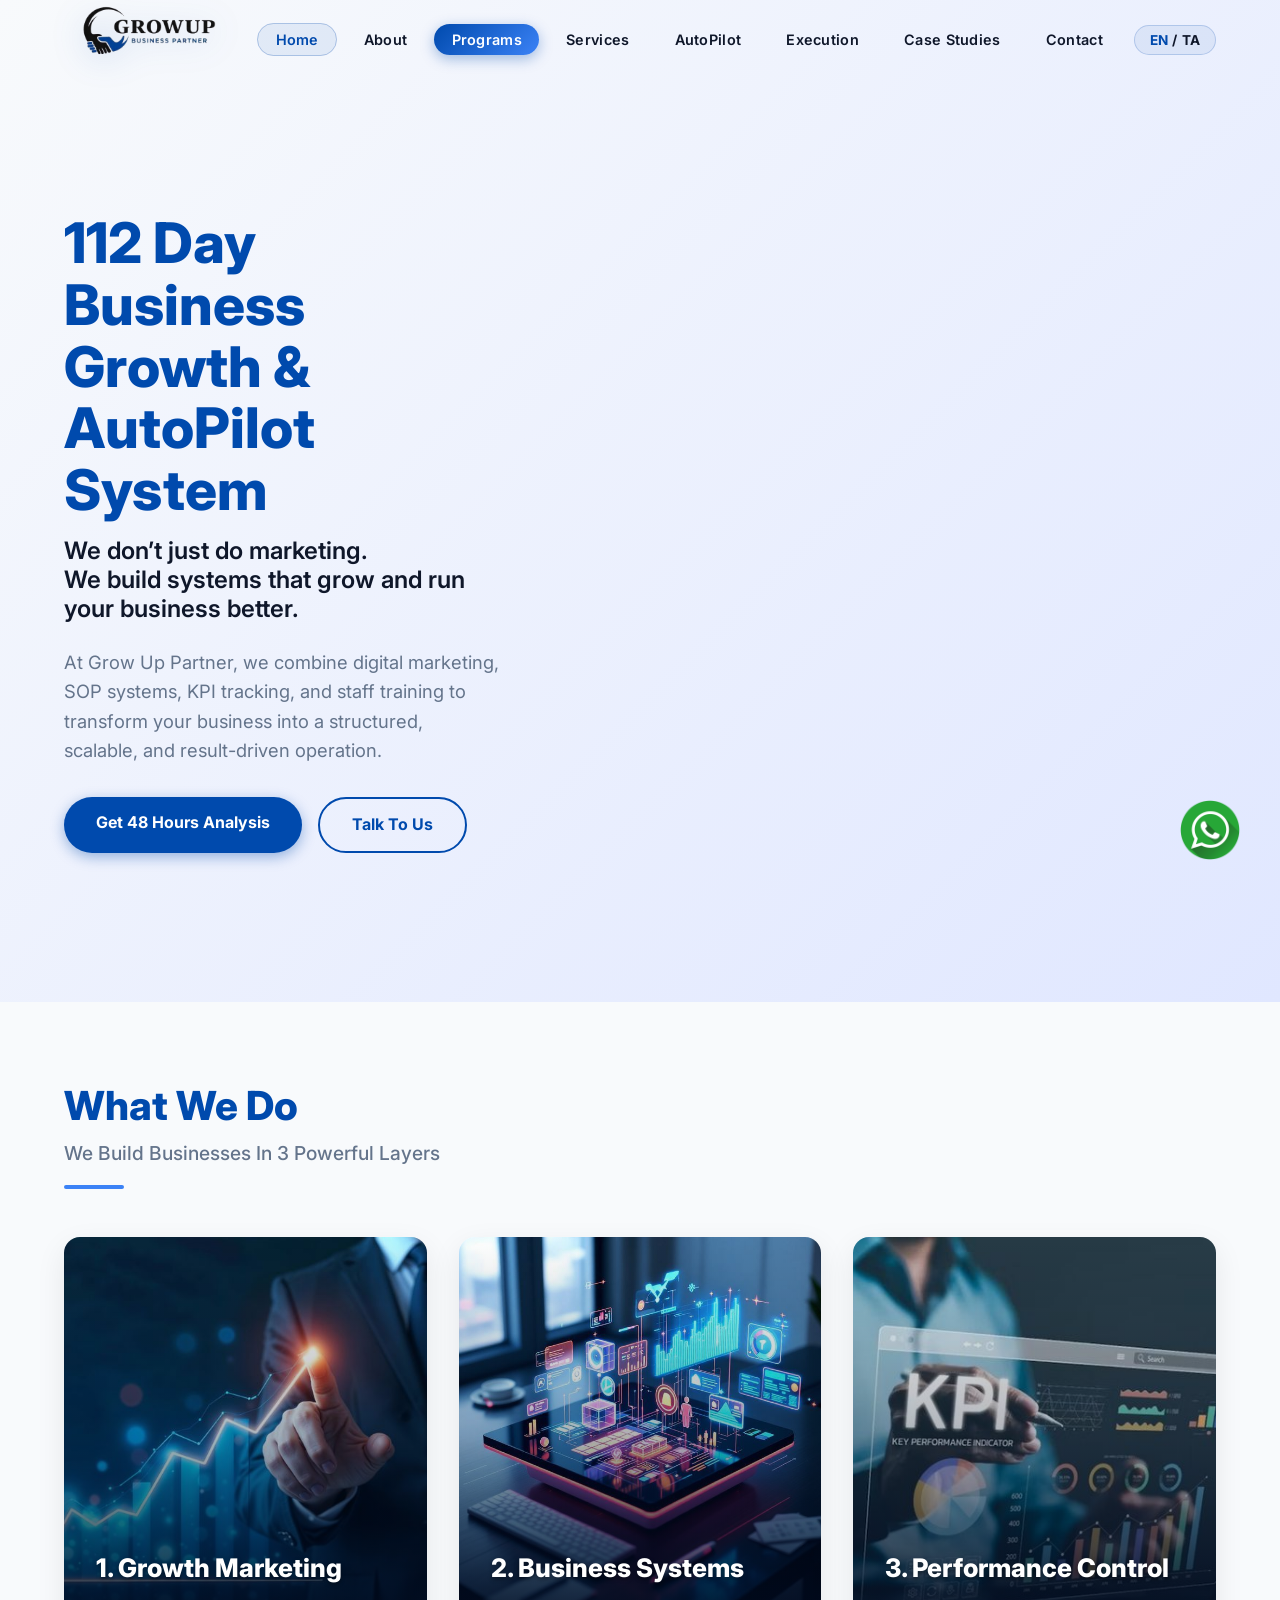
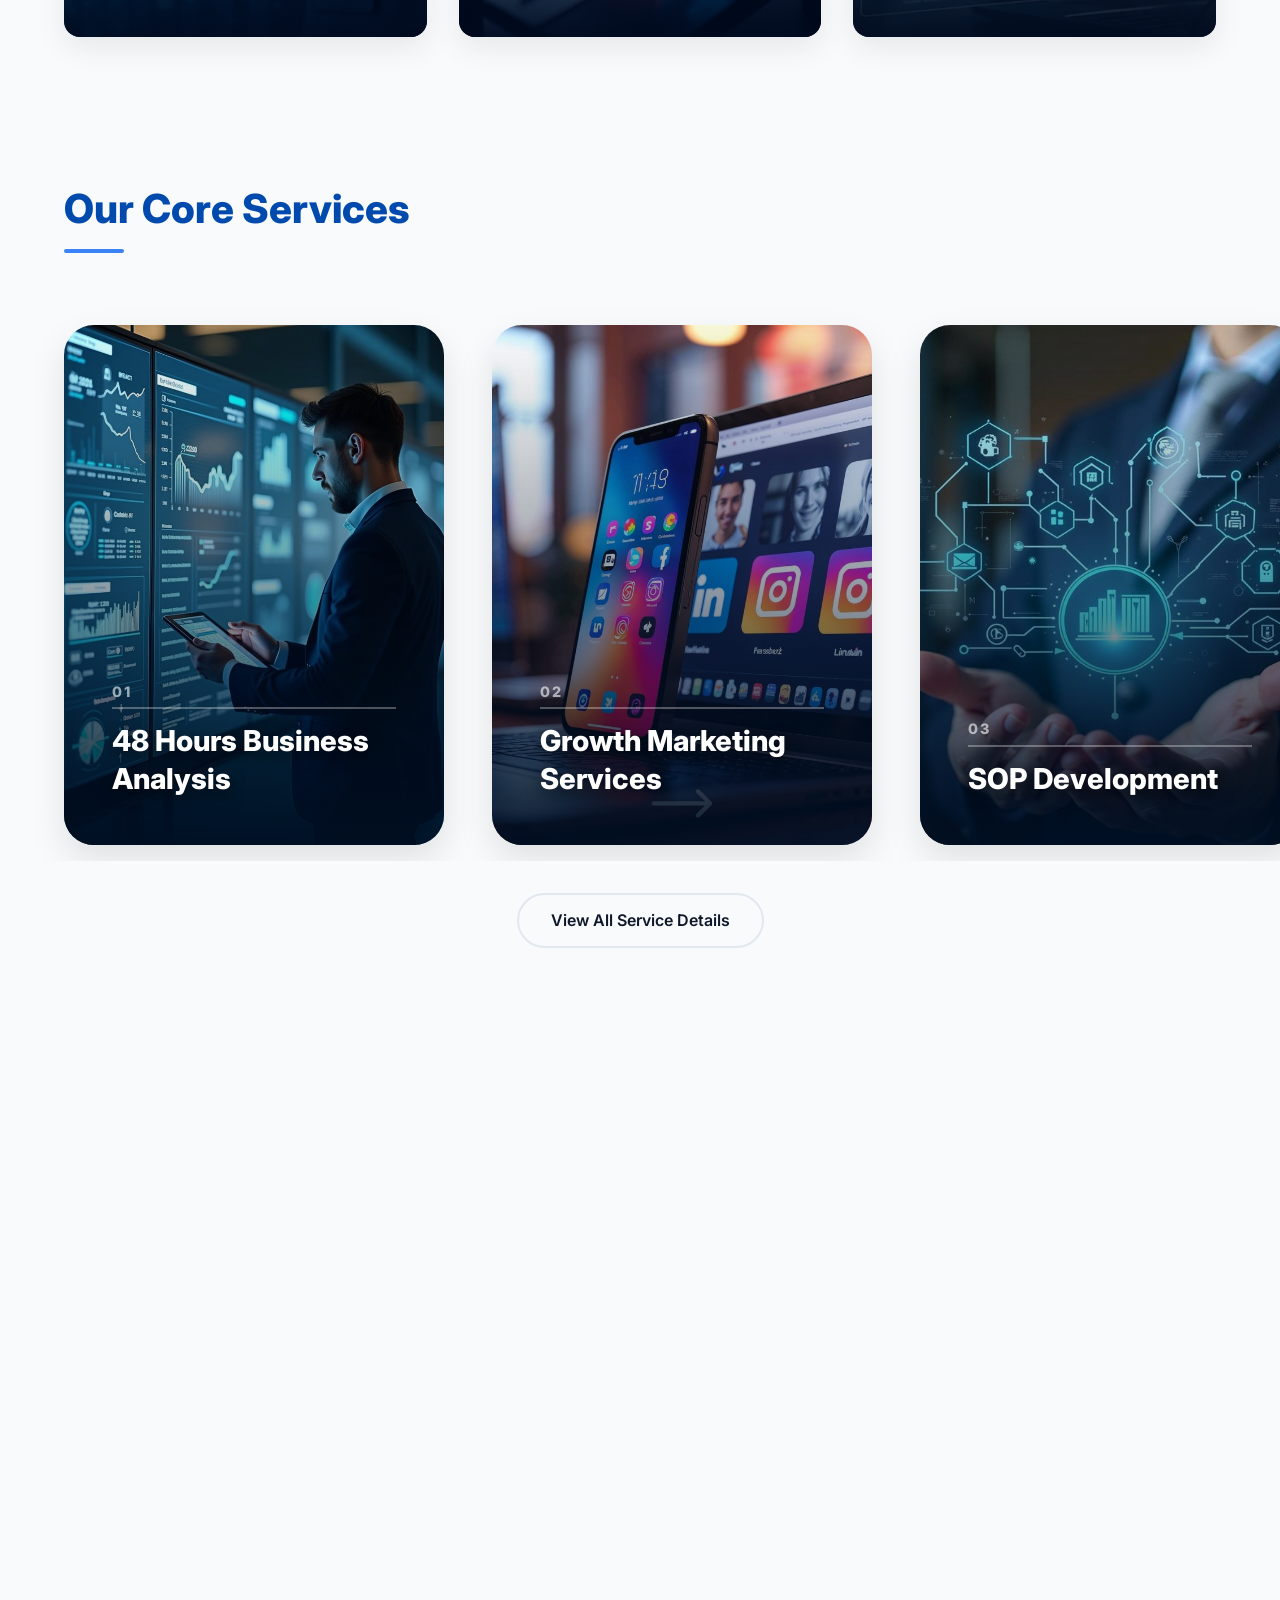
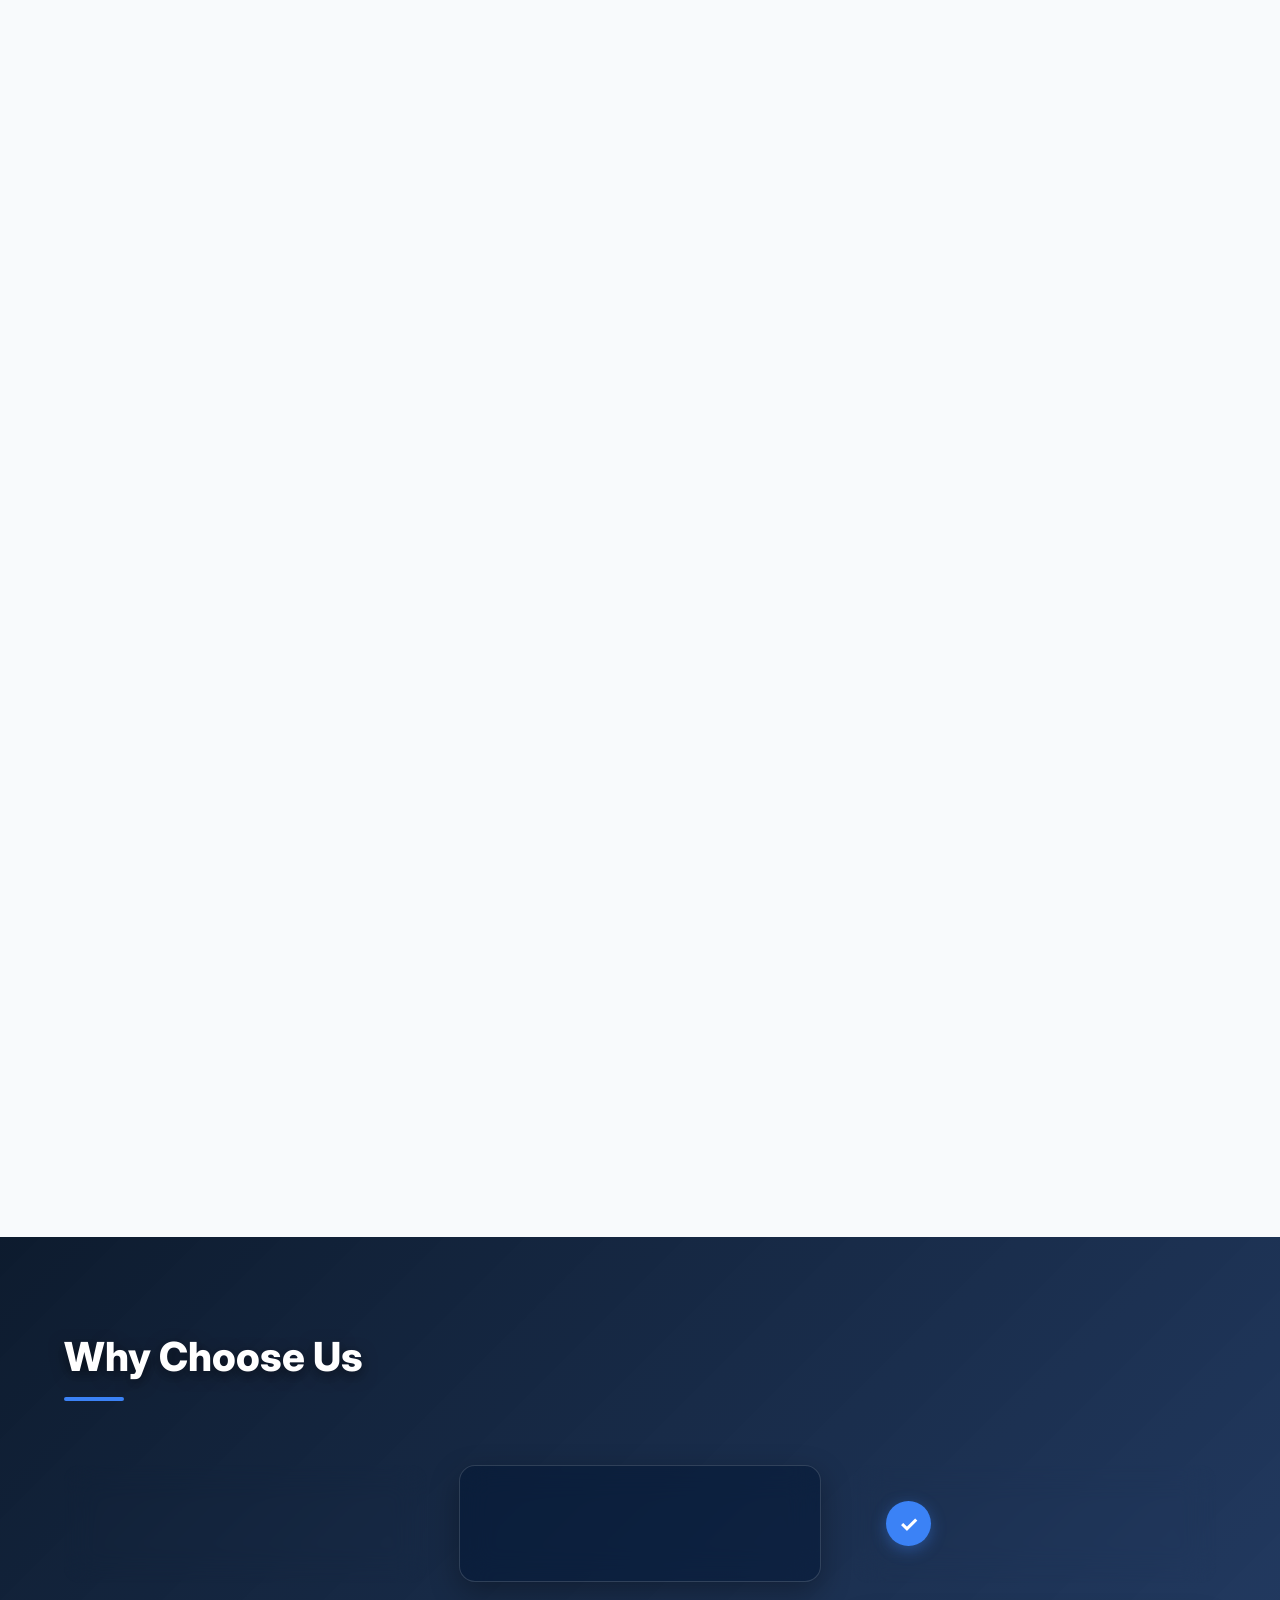
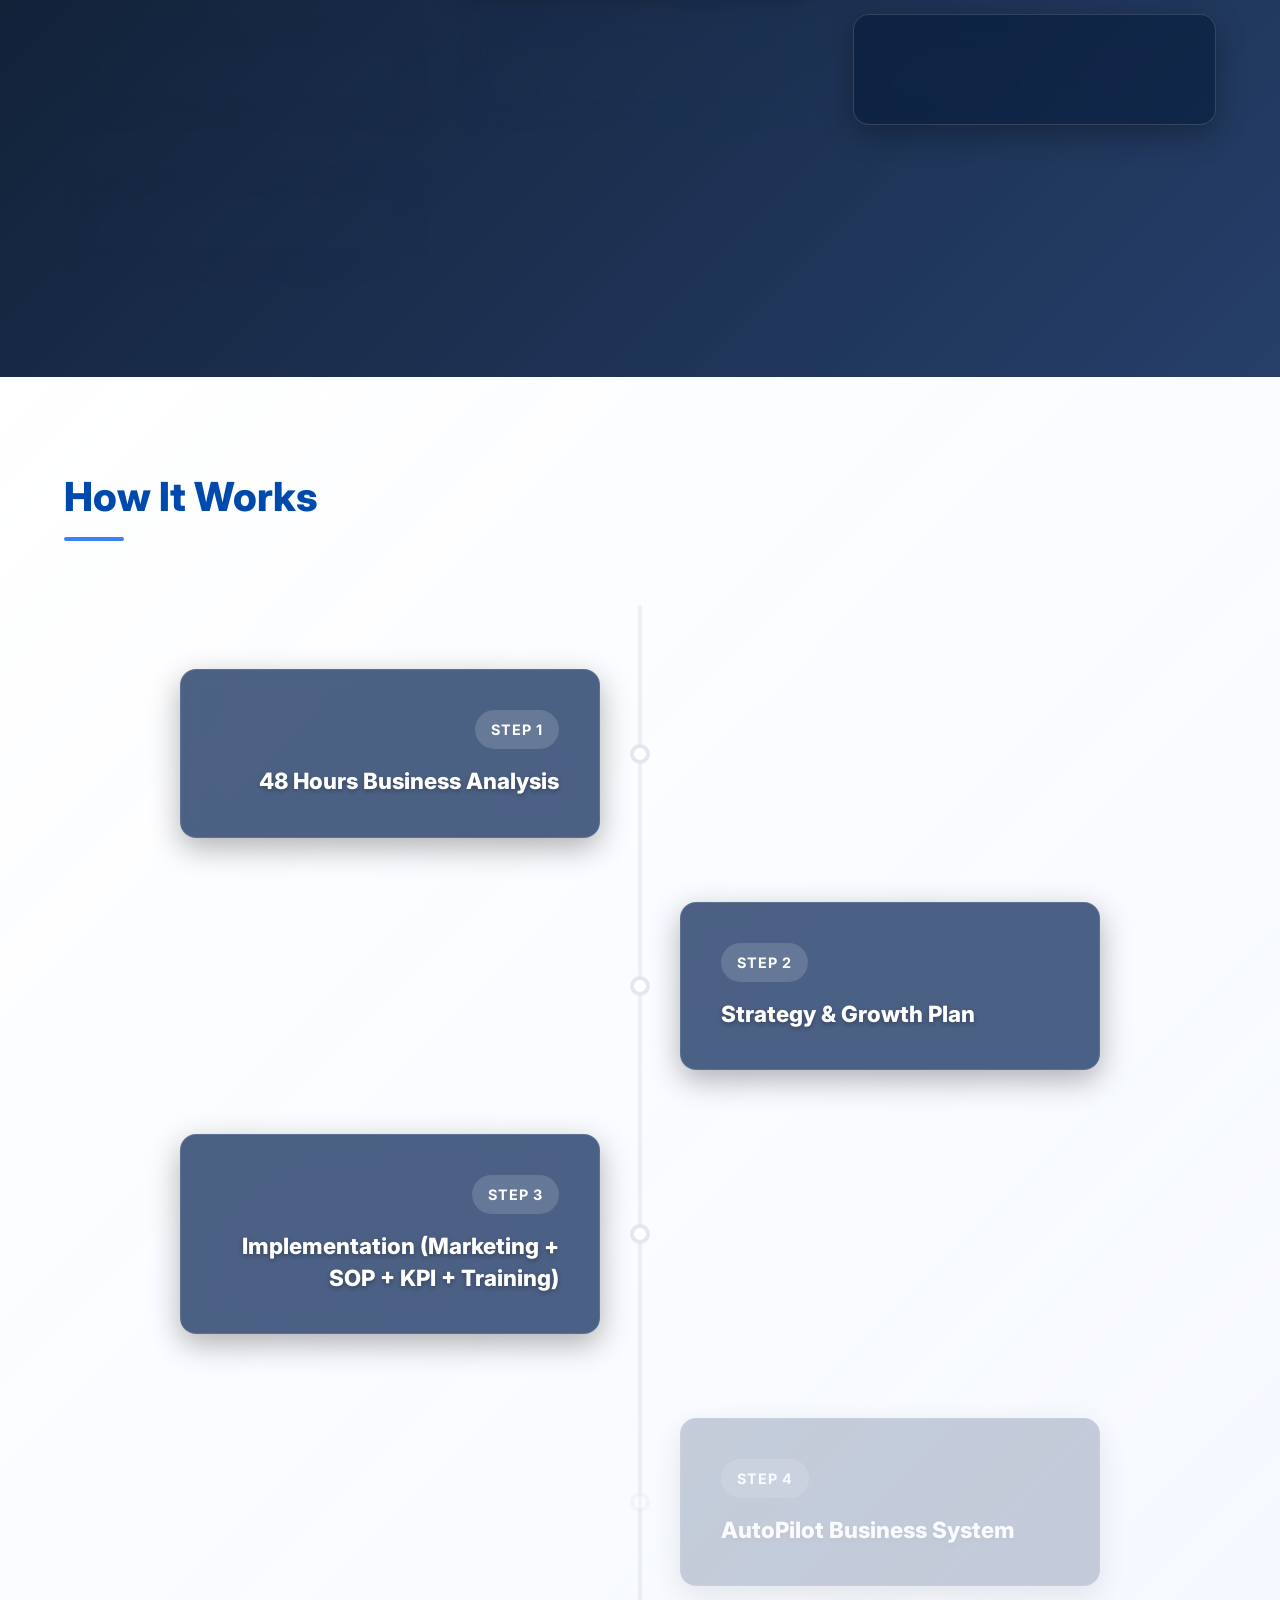
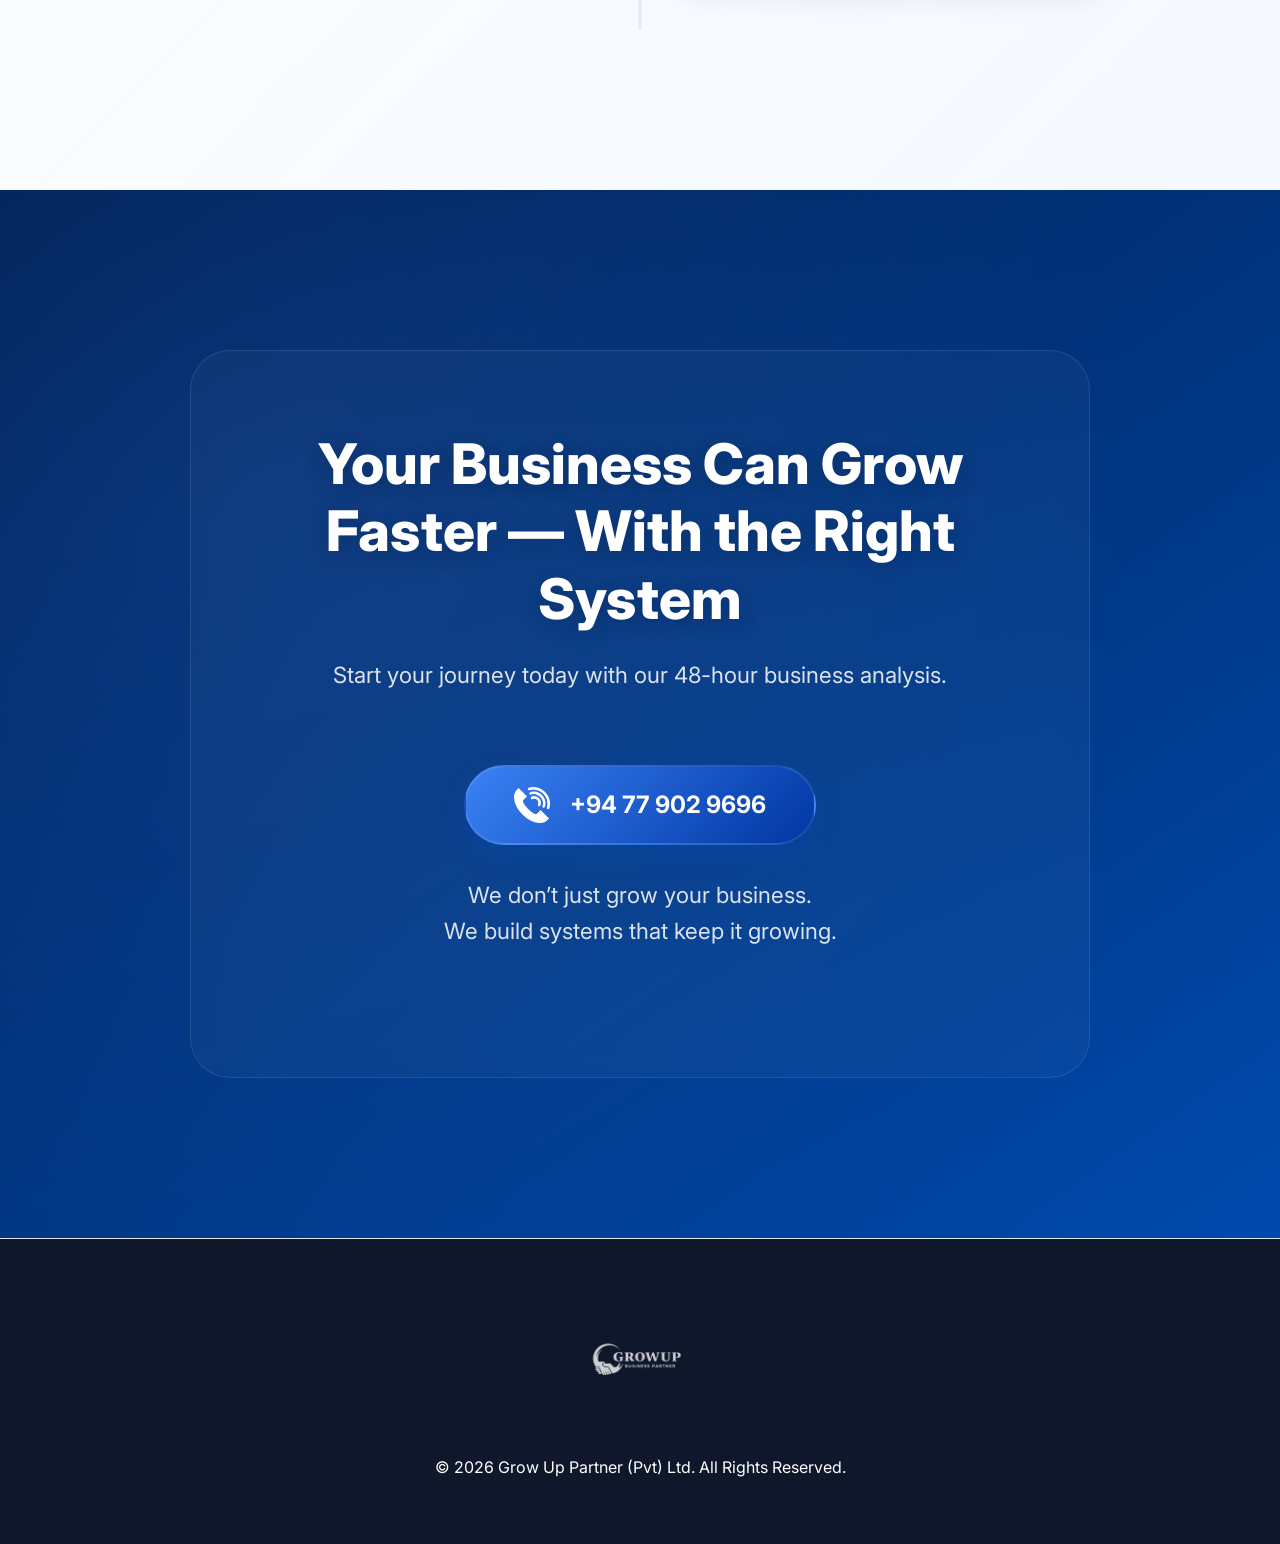
==== index.html @ d742b90b "inital commit" ====
<!DOCTYPE html>
<html lang="en">

<head>
    <meta charset="UTF-8">
    <meta name="viewport" content="width=device-width, initial-scale=1.0">
    <title>Grow Up Partner - Business Growth System</title>
    <!-- Modern Typography -->
    <link href="https://fonts.googleapis.com/css2?family=Inter:wght@300;400;500;600;700;800&display=swap"
        rel="stylesheet">
    <link rel="stylesheet" href="style.css">
</head>

<body>

    <!-- Navigation -->
    <nav class="navbar">
        <a href="index.html" class="logo">
            <img src="images/Growup_logo.png" alt="Grow Up Partner Logo" class="logo-img">
        </a>
        <ul class="nav-links">
            <li><a href="index.html" class="active-link" data-i18n="nav_home">Home</a></li>
            <li><a href="about.html" data-i18n="nav_about">About</a></li>
            <li><a href="programs.html" class="highlight-link" data-i18n="nav_programs">Programs</a></li>
            <li><a href="services.html" data-i18n="nav_services">Services</a></li>
            <li><a href="autopilot.html" data-i18n="nav_autopilot">AutoPilot</a></li>
            <li><a href="execution.html" data-i18n="nav_execution">Execution</a></li>
            <li><a href="case-studies.html" data-i18n="nav_cases">Case Studies</a></li>
            <li><a href="contact.html" data-i18n="nav_contact">Contact</a></li>
        </ul>
        <div class="nav-right">
            <button id="lang-toggle" class="lang-btn"><span class="active">EN</span> / <span>TA</span></button>
            <button class="menu-toggle" id="menu-toggle" aria-label="Open menu"><span></span><span></span><span></span></button>
        </div>
    </nav>

    <!-- Mobile Menu Drawer -->
    <div class="mobile-menu" id="mobile-menu">
        <ul class="mobile-nav-links">
            <li><a href="index.html" data-i18n="nav_home">Home</a></li>
            <li><a href="about.html" data-i18n="nav_about">About</a></li>
            <li><a href="programs.html" data-i18n="nav_programs">Programs</a></li>
            <li><a href="services.html" data-i18n="nav_services">Services</a></li>
            <li><a href="autopilot.html" data-i18n="nav_autopilot">AutoPilot</a></li>
            <li><a href="execution.html" data-i18n="nav_execution">Execution</a></li>
            <li><a href="case-studies.html" data-i18n="nav_cases">Case Studies</a></li>
            <li><a href="contact.html" class="mobile-highlight" data-i18n="nav_contact">Contact</a></li>
        </ul>
    </div>

    <!-- Hero Section -->
    <header class="hero">
        <div class="hero-bg-overlay"></div>
        <div class="hero-container">
            <div class="hero-content">
                <h1 data-i18n="hero_title">112 Day Business Growth & AutoPilot System</h1>
                <h2 class="hero-subtitle" data-i18n="hero_subtitle">We don’t just do marketing.<br>We build systems that
                    grow and run your business better.</h2>
                <p data-i18n="hero_desc">At Grow Up Partner, we combine digital marketing, SOP systems, KPI tracking, and
                    staff training to transform your business into a structured, scalable, and result-driven operation.</p>
                <div class="btn-group">
                    <a href="#analysis" class="cta-btn primary-btn" data-i18n="hero_cta1">Get 48 Hours Analysis</a>
                    <a href="contact.html" class="cta-btn secondary-btn" data-i18n="hero_cta2">Talk To Us</a>
                </div>
            </div>
            <div class="hero-video-wrapper">
                <div class="hero-video-container">
                    <video autoplay muted loop playsinline class="hero-video">
                        <source src="video/home_page_video.mp4" type="video/mp4">
                        Your browser does not support the video tag.
                    </video>
                </div>
            </div>
        </div>
    </header>

    <!-- What We Do -->
    <section class="content-section bg-light">
        <div class="section-header">
            <h2 data-i18n="what_we_do_title" class="text-primary">What We Do</h2>
            <p class="section-subtitle" data-i18n="what_we_do_subtitle">We Build Businesses In 3 Powerful Layers</p>
            <div class="accent-line"></div>
        </div>
        <div class="grid-3">
            <div class="wwd-card">
                <div class="wwd-bg-img" style="background-image: url('images/Growth Marketing.jpeg');"></div>
                <div class="wwd-bg-overlay"></div>
                <div class="wwd-glass-lens"></div>
                <div class="wwd-content">
                    <h3 data-i18n="wwd_layer1_title">1. Growth Marketing</h3>
                    <div class="wwd-desc">
                        <div class="wwd-desc-inner">
                            <p data-i18n="wwd_layer1_desc">Increase visibility, generate leads, and boost conversions through strategic digital marketing.</p>
                        </div>
                    </div>
                </div>
            </div>
            <div class="wwd-card">
                <div class="wwd-bg-img" style="background-image: url('images/Business Systems.jpeg');"></div>
                <div class="wwd-bg-overlay"></div>
                <div class="wwd-glass-lens"></div>
                <div class="wwd-content">
                    <h3 data-i18n="wwd_layer2_title">2. Business Systems</h3>
                    <div class="wwd-desc">
                        <div class="wwd-desc-inner">
                            <p data-i18n="wwd_layer2_desc">Create SOPs and AutoPilot processes to make your business run smoothly without constant owner involvement.</p>
                        </div>
                    </div>
                </div>
            </div>
            <div class="wwd-card">
                <div class="wwd-bg-img" style="background-image: url('images/Performance Control.jpeg');"></div>
                <div class="wwd-bg-overlay"></div>
                <div class="wwd-glass-lens"></div>
                <div class="wwd-content">
                    <h3 data-i18n="wwd_layer3_title">3. Performance Control</h3>
                    <div class="wwd-desc">
                        <div class="wwd-desc-inner">
                            <p data-i18n="wwd_layer3_desc">Track your business growth using KPI systems and structured reporting.</p>
                        </div>
                    </div>
                </div>
            </div>
        </div>
    </section>

    <!-- Our Core Services Outline -->
    <section class="horizontal-section-wrapper" id="core-services-wrapper">
        <div class="horizontal-sticky-container">
            <div class="sticky-header-content">
                <div class="section-header">
                    <h2 data-i18n="core_services_title" class="text-primary">Our Core Services</h2>
                    <div class="accent-line"></div>
                </div>
            </div>

            <div class="horizontal-track-container" id="core-services-track-container">
                <div class="horizontal-track" id="core-services-track">
                    
                    <div class="service-card-3d">
                        <div class="card-3d-inner" style="background-image: url('images/Home_48%20Hours%20Business%20Analysis.jpeg');">
                            <div class="card-overlay"></div>
                            <div class="card-content">
                                <span class="service-number">01</span>
                                <h3 data-i18n="srv_48hrs">48 Hours Business Analysis</h3>
                            </div>
                        </div>
                    </div>

                    <div class="service-card-3d">
                        <div class="card-3d-inner" style="background-image: url('images/Home_Growth%20Marketing%20Services.jpeg');">
                            <div class="card-overlay"></div>
                            <div class="card-content">
                                <span class="service-number">02</span>
                                <h3 data-i18n="srv_growth_mkt">Growth Marketing Services</h3>
                            </div>
                        </div>
                    </div>

                    <div class="service-card-3d">
                        <div class="card-3d-inner" style="background-image: url('images/Home_SOP%20Development.jpeg');">
                            <div class="card-overlay"></div>
                            <div class="card-content">
                                <span class="service-number">03</span>
                                <h3 data-i18n="srv_sop">SOP Development</h3>
                            </div>
                        </div>
                    </div>

                    <div class="service-card-3d">
                        <div class="card-3d-inner" style="background-image: url('images/Home_AutoPilot%20Mode%20Implementation.jpeg');">
                            <div class="card-overlay"></div>
                            <div class="card-content">
                                <span class="service-number">04</span>
                                <h3 data-i18n="srv_autopilot">AutoPilot Mode Implementation</h3>
                            </div>
                        </div>
                    </div>

                    <div class="service-card-3d">
                        <div class="card-3d-inner" style="background-image: url('images/Home_KPI%20Monitoring%20System.jpeg');">
                            <div class="card-overlay"></div>
                            <div class="card-content">
                                <span class="service-number">05</span>
                                <h3 data-i18n="srv_kpi">KPI Monitoring System</h3>
                            </div>
                        </div>
                    </div>

                    <div class="service-card-3d">
                        <div class="card-3d-inner" style="background-image: url('images/Home_Staff%20Training.jpeg');">
                            <div class="card-overlay"></div>
                            <div class="card-content">
                                <span class="service-number">06</span>
                                <h3 data-i18n="srv_staff">Staff Training</h3>
                            </div>
                        </div>
                    </div>

                    <div class="service-card-3d">
                        <div class="card-3d-inner" style="background-image: url('images/Home_21%20Days%20Business%20Growth%20Program.jpeg');">
                            <div class="card-overlay"></div>
                            <div class="card-content">
                                <span class="service-number">07</span>
                                <h3 data-i18n="srv_21days">21 Days Business Growth Program</h3>
                            </div>
                        </div>
                    </div>

                    <div class="service-card-3d">
                        <div class="card-3d-inner highlight-border" style="background-image: url('images/Home_112%20Day%20Full%20Growth%20System.jpeg');">
                            <div class="card-overlay highlight-bg"></div>
                            <div class="card-content">
                                <span class="service-number highlight">08</span>
                                <h3 data-i18n="srv_112days">112 Day Full Growth System</h3>
                            </div>
                        </div>
                    </div>

                </div>
            </div>

            <div class="sticky-bottom-action text-center">
                <a href="services.html" class="outline-btn" data-i18n="view_all_services">View All Service Details</a>
            </div>
        </div>
    </section>

    <!-- Why Choose Us -->
    <section class="why-choose-section">
        <div class="why-bg-image" style="background-image: url('images/Home_Why Choose Us.jpeg');"></div>
        <div class="why-bg-overlay"></div>
        
        <div class="why-container">
            <div class="section-header text-white animate-on-scroll">
                <h2 data-i18n="why_choose_title">Why Choose Us</h2>
                <div class="accent-line bg-white"></div>
            </div>
            
            <div class="why-3d-grid">
                <div class="why-3d-card">
                    <div class="why-card-inner">
                        <div class="check-icon-3d">✓</div>
                        <span data-i18n="why1">Marketing + System + Strategy in one solution</span>
                    </div>
                </div>
                <div class="why-3d-card">
                    <div class="why-card-inner">
                        <div class="check-icon-3d">✓</div>
                        <span data-i18n="why2">Results-focused execution</span>
                    </div>
                </div>
                <div class="why-3d-card">
                    <div class="why-card-inner">
                        <div class="check-icon-3d">✓</div>
                        <span data-i18n="why3">Structured business growth approach</span>
                    </div>
                </div>
                <div class="why-3d-card">
                    <div class="why-card-inner">
                        <div class="check-icon-3d">✓</div>
                        <span data-i18n="why4">Reduce owner dependency</span>
                    </div>
                </div>
                <div class="why-3d-card">
                    <div class="why-card-inner">
                        <div class="check-icon-3d">✓</div>
                        <span data-i18n="why5">KPI-based measurable performance</span>
                    </div>
                </div>
                <div class="why-3d-card">
                    <div class="why-card-inner">
                        <div class="check-icon-3d">✓</div>
                        <span data-i18n="why6">Staff training included</span>
                    </div>
                </div>
                <div class="why-3d-card">
                    <div class="why-card-inner">
                        <div class="check-icon-3d">✓</div>
                        <span data-i18n="why7">112-day transformation model</span>
                    </div>
                </div>
            </div>
        </div>
    </section>

    <!-- How It Works -->
    <section class="content-section hiw-section" id="how-it-works-section">
        <div class="hiw-bg-image" style="background-image: url('images/Home_How%20It%20Works.jpeg');"></div>
        <div class="hiw-bg-overlay"></div>
        
        <div class="hiw-container">
            <div class="section-header">
                <h2 data-i18n="hiw_title" class="text-white">How It Works</h2>
                <div class="accent-line bg-white"></div>
            </div>
            
            <div class="modern-timeline" id="hiw-timeline">
                <!-- The central track line that holds the glow -->
                <div class="timeline-track">
                    <div class="timeline-beam" id="hiw-beam"></div>
                </div>

                <!-- Steps -->
                <div class="timeline-step step-left">
                    <div class="timeline-node"></div>
                    <div class="timeline-content timeline-card">
                        <div class="step-num">Step 1</div>
                        <h4 data-i18n="hiw_step1">48 Hours Business Analysis</h4>
                    </div>
                </div>

                <div class="timeline-step step-right">
                    <div class="timeline-node"></div>
                    <div class="timeline-content timeline-card">
                        <div class="step-num">Step 2</div>
                        <h4 data-i18n="hiw_step2">Strategy & Growth Plan</h4>
                    </div>
                </div>

                <div class="timeline-step step-left">
                    <div class="timeline-node"></div>
                    <div class="timeline-content timeline-card">
                        <div class="step-num">Step 3</div>
                        <h4 data-i18n="hiw_step3">Implementation (Marketing + SOP + KPI + Training)</h4>
                    </div>
                </div>

                <div class="timeline-step step-right">
                    <div class="timeline-node"></div>
                    <div class="timeline-content timeline-card">
                        <div class="step-num">Step 4</div>
                        <h4 data-i18n="hiw_step4">AutoPilot Business System</h4>
                    </div>
                </div>

            </div>
        </div>
    </section>

    <!-- Final CTA -->
    <section class="final-cta text-center" id="analysis">
        <div class="cta-container">
            <h2 data-i18n="final_cta_title">Your Business Can Grow Faster — With the Right System</h2>
            <p data-i18n="final_cta_desc">Start your journey today with our 48-hour business analysis.</p>
            <a href="tel:+94779029696" class="modern-call-btn">
                <img src="images/phone.png" alt="Phone" class="call-icon-animated">
                <span data-i18n="phone_number">+94 77 902 9696</span>
            </a>
            <p class="brand-line mt-3" data-i18n="brand_line">We don’t just grow your business.<br>We build systems that
                keep it growing.</p>
        </div>
    </section>

    <!-- Floating WhatsApp -->
    <a href="https://wa.me/94779029696" target="_blank" class="whatsapp-float">
        <img src="images/whatsapp.png" alt="WhatsApp us" class="wa-img">
    </a>

    <!-- Footer -->
    <footer class="footer bg-dark">
        <img src="images/Growup_logo.png" alt="Grow Up Logo" class="footer-logo">
        <p data-i18n="footer_copy">&copy; 2026 Grow Up Partner (Pvt) Ltd. All Rights Reserved.</p>
    </footer>

    <script src="script.js"></script>
</body>

</html>
---- style.css ----
:root {
    /* Premium Blue + White Corporate Theme */
    --bg-color: #ffffff;
    --bg-light: #f8fafc;
    --text-color: #334155;
    --text-muted: #64748b;
    --text-dark: #0f172a;
    --primary: #004aad;
    /* Strong Corporate Blue */
    --primary-hover: #00378b;
    --secondary: #3b82f6;
    /* Lighter vivid blue */
    --accent: #22c55e;
    /* Green for confirmations/checkmarks */
    --card-bg: #ffffff;
    --border-color: #e2e8f0;
}

* {
    margin: 0;
    padding: 0;
    box-sizing: border-box;
    font-family: 'Inter', sans-serif;
}

body {
    background-color: var(--bg-color);
    color: var(--text-color);
    line-height: 1.6;
    overflow-x: hidden;
}

/* Utilities */
.text-primary {
    color: var(--primary) !important;
}

.text-white {
    color: #fff !important;
}

.text-light {
    color: #f1f5f9;
}

.text-dark {
    color: var(--text-dark);
}

.text-center {
    text-align: center;
}

.bg-light {
    background-color: var(--bg-light);
}

.bg-dark {
    background-color: var(--text-dark);
    color: #fff;
}

.mb-2 {
    margin-bottom: 0.5rem;
}

.mb-3 {
    margin-bottom: 1.5rem;
}

.mt-2 {
    margin-top: 1rem;
}

.mt-3 {
    margin-top: 1.5rem;
}

.mt-4 {
    margin-top: 2rem;
}

.mt-5 {
    margin-top: 3rem;
}

.p-4 {
    padding: 2rem;
}

.mx-auto {
    margin-left: auto;
    margin-right: auto;
}

.bold-text {
    font-weight: 700;
}

.lead-text {
    font-size: 1.25rem;
}

h1,
h2,
h3,
h4 {
    color: var(--text-dark);
    font-weight: 800;
    line-height: 1.2;
}

a {
    text-decoration: none;
    color: inherit;
}

/* Navigation */
.navbar {
    position: fixed;
    top: 0;
    width: 100%;
    height: 80px;
    display: flex;
    justify-content: space-between;
    align-items: center;
    padding: 0 5%;
    overflow: visible;
    background: transparent;
    backdrop-filter: none;
    -webkit-backdrop-filter: none;
    border-bottom: none;
    z-index: 1000;
    box-shadow: none;
    transition: background 0.4s ease, backdrop-filter 0.4s ease, box-shadow 0.4s ease;
}

/* Navbar solidifies when scrolled */
.navbar.scrolled {
    background: rgba(255, 255, 255, 0.92);
    backdrop-filter: blur(18px);
    -webkit-backdrop-filter: blur(18px);
    border-bottom: 1px solid rgba(0, 74, 173, 0.1);
    box-shadow: 0 4px 24px rgba(0, 74, 173, 0.08);
}

.logo-img {
    height: 180px;
    width: auto;
    max-width: 320px;
    object-fit: contain;
    position: relative;
    z-index: 1001;
    filter: drop-shadow(0 4px 16px rgba(0, 74, 173, 0.18));
    transition: transform 0.3s ease, filter 0.3s ease;
}

.logo-img:hover {
    transform: scale(1.05);
    filter: drop-shadow(0 6px 24px rgba(0, 74, 173, 0.32));
}

.nav-links {
    display: flex;
    gap: 0.5rem;
    list-style: none;
    align-items: center;
}

.nav-links a {
    font-size: 0.9rem;
    font-weight: 600;
    color: var(--text-dark);
    padding: 0.45rem 1.1rem;
    border-radius: 50px;
    border: 1.5px solid transparent;
    letter-spacing: 0.02em;
    transition: all 0.25s ease;
    position: relative;
}

.nav-links a:hover {
    color: var(--primary);
    background: rgba(0, 74, 173, 0.07);
    border-color: rgba(0, 74, 173, 0.2);
}

.active-link {
    color: var(--primary) !important;
    background: rgba(0, 74, 173, 0.08);
    border-color: rgba(0, 74, 173, 0.25) !important;
}

/* Navbar visibility on Dark Hero backgrounds (default state at top of page) */
.navbar.nav-on-dark:not(.scrolled) .nav-links a {
    color: #ffffff;
}

.navbar.nav-on-dark:not(.scrolled) .nav-links a:hover {
    background: rgba(255, 255, 255, 0.15);
    border-color: rgba(255, 255, 255, 0.3);
}

.navbar.nav-on-dark:not(.scrolled) .active-link {
    color: #ffffff !important;
    background: rgba(255, 255, 255, 0.12);
    border-color: rgba(255, 255, 255, 0.35) !important;
}

.navbar.nav-on-dark:not(.scrolled) .logo-img {
    filter: brightness(0) invert(1);
}

.navbar.nav-on-dark:not(.scrolled) .lang-btn {
    border-color: rgba(255, 255, 255, 0.3);
    color: #ffffff;
    background: rgba(255, 255, 255, 0.1);
}

.navbar.nav-on-dark:not(.scrolled) .menu-toggle span {
    background: #ffffff;
}

.highlight-link {
    background: linear-gradient(135deg, var(--primary), var(--secondary)) !important;
    color: #fff !important;
    padding: 0.45rem 1.2rem;
    border-radius: 50px;
    border: none !important;
    box-shadow: 0 4px 14px rgba(0, 74, 173, 0.35);
    transition: all 0.3s ease !important;
}

.highlight-link:hover {
    transform: translateY(-2px);
    box-shadow: 0 6px 20px rgba(0, 74, 173, 0.5) !important;
    background: linear-gradient(135deg, var(--primary-hover), var(--primary)) !important;
    color: #fff !important;
    border: none !important;
}

.lang-btn {
    background: rgba(0, 74, 173, 0.07);
    border: 1.5px solid rgba(0, 74, 173, 0.2);
    color: var(--text-dark);
    padding: 0.4rem 0.9rem;
    border-radius: 50px;
    font-size: 0.85rem;
    font-weight: 700;
    cursor: pointer;
    transition: all 0.25s ease;
    letter-spacing: 0.04em;
}

.lang-btn:hover {
    background: rgba(0, 74, 173, 0.14);
    border-color: var(--primary);
    color: var(--primary);
}

.lang-btn .active {
    color: var(--primary);
}

/* Buttons */
.cta-btn {
    padding: 0.8rem 2rem;
    border-radius: 30px;
    font-size: 1rem;
    font-weight: 700;
    display: inline-block;
    transition: transform 0.3s, box-shadow 0.3s, background 0.3s;
    border: none;
    cursor: pointer;
}

.primary-btn {
    background: var(--primary);
    color: #fff;
    box-shadow: 0 4px 14px 0 rgba(0, 74, 173, 0.39);
}

.primary-btn:hover {
    background: var(--primary-hover);
    transform: translateY(-2px);
    box-shadow: 0 6px 20px rgba(0, 74, 173, 0.5);
    color: #fff;
}

.secondary-btn {
    background: transparent;
    color: var(--primary);
    border: 2px solid var(--primary);
}

.secondary-btn:hover {
    background: rgba(0, 74, 173, 0.05);
    transform: translateY(-2px);
}

.outline-btn {
    display: inline-block;
    padding: 0.8rem 2rem;
    border: 2px solid var(--border-color);
    border-radius: 30px;
    color: var(--text-dark);
    font-weight: 600;
    transition: all 0.3s;
}

.outline-btn:hover {
    border-color: var(--primary);
    color: var(--primary);
}

.large-btn {
    padding: 1.2rem 3rem;
    font-size: 1.2rem;
}

.btn-group {
    display: flex;
    gap: 1rem;
    margin-top: 2rem;
}

/* Hero Section */
.hero {
    position: relative;
    min-height: 90vh;
    display: flex;
    align-items: center;
    justify-content: center;
    padding: 8rem 5% 4rem;
    background: linear-gradient(135deg, #f8fafc 0%, #e0e7ff 100%);
    overflow: hidden;
}

.hero-container {
    max-width: 1300px;
    width: 100%;
    display: flex;
    align-items: center;
    justify-content: space-between;
    gap: 4rem;
    z-index: 2;
    position: relative;
}

.hero-content {
    flex: 1;
    max-width: 650px;
}

.hero h1 {
    font-size: 3.5rem;
    color: var(--primary);
    margin-bottom: 1rem;
    line-height: 1.1;
}

.hero-subtitle {
    font-size: 1.5rem;
    color: var(--text-dark);
    margin-bottom: 1.5rem;
    font-weight: 600;
}

.hero p {
    font-size: 1.15rem;
    color: var(--text-muted);
    max-width: 600px;
}

.hero-video-wrapper {
    flex: 1.5;
    height: 100%;
    display: flex;
    justify-content: flex-end;
    align-items: center;
    overflow: hidden;
    z-index: 1;
}

.hero-video-container {
    position: relative;
    width: 100%;
    height: 100%;
    display: flex;
    align-items: center;
    justify-content: flex-end;
}

.hero-video {
    width: 100%;
    height: 90vh;
    object-fit: cover;
    display: block;
    /* Soft blending mask for the left edge */
    -webkit-mask-image: linear-gradient(to right, transparent 0%, black 25%);
    mask-image: linear-gradient(to right, transparent 0%, black 25%);
}

/* Responsiveness for Hero */
@media (max-width: 1024px) {
    .hero-container {
        flex-direction: column;
        text-align: center;
        gap: 2rem;
    }

    .hero-content {
        max-width: 800px;
        display: flex;
        flex-direction: column;
        align-items: center;
        padding-bottom: 2rem;
    }

    .hero p {
        margin-left: auto;
        margin-right: auto;
    }

    .hero h1 {
        font-size: 2.8rem;
    }

    .hero-video-wrapper {
        width: 100%;
        flex: none;
    }

    .hero-video {
        height: 50vh;
        -webkit-mask-image: linear-gradient(to bottom, transparent 0%, black 30%);
        mask-image: linear-gradient(to bottom, transparent 0%, black 30%);
    }
}

@media (max-width: 768px) {
    .hero {
        padding-top: 6rem;
    }
    
    .hero h1 {
        font-size: 2.2rem;
    }

    .hero-subtitle {
        font-size: 1.2rem;
    }

    .btn-group {
        flex-direction: column;
        width: 100%;
    }

    .cta-btn {
        width: 100%;
        text-align: center;
    }
}

/* General Sections */
.content-section {
    padding: 5rem 5%;
}

.section-header {
    margin-bottom: 3rem;
}

.section-header h2 {
    font-size: 2.5rem;
    margin-bottom: 0.5rem;
}

.section-subtitle {
    font-size: 1.2rem;
    color: var(--text-muted);
    font-weight: 500;
}

.accent-line {
    width: 60px;
    height: 4px;
    background: var(--secondary);
    border-radius: 2px;
    margin-top: 1rem;
}

.bg-gradient-blue {
    background: linear-gradient(135deg, var(--primary) 0%, var(--primary-hover) 100%);
}

/* Grids */
.grid-2,
.grid-3,
.grid-4 {
    display: grid;
    gap: 2rem;
}

.grid-2 {
    grid-template-columns: repeat(auto-fit, minmax(300px, 1fr));
}

.grid-3 {
    grid-template-columns: repeat(auto-fit, minmax(280px, 1fr));
}

.grid-4 {
    grid-template-columns: repeat(auto-fit, minmax(220px, 1fr));
}

.gap-long {
    gap: 3rem;
}

/* Cards */
.card {
    background: var(--card-bg);
    border: 1px solid var(--border-color);
    padding: 2rem;
    border-radius: 12px;
    box-shadow: 0 4px 6px rgba(0, 0, 0, 0.02);
}

.card-hover {
    transition: transform 0.3s, box-shadow 0.3s;
}

.card-hover:hover {
    transform: translateY(-5px);
    box-shadow: 0 10px 25px rgba(0, 0, 0, 0.08);
    border-color: var(--secondary);
}

.shadow-strong {
    box-shadow: 0 10px 30px rgba(0, 0, 0, 0.08);
}

.icon-circle {
    width: 60px;
    height: 60px;
    background: var(--bg-light);
    border-radius: 50%;
    display: flex;
    align-items: center;
    justify-content: center;
    font-size: 1.8rem;
    margin-bottom: 1.5rem;
    color: var(--primary);
}

/* Core Services Outline boxes */
.service-box {
    background: #fff;
    border: 1px solid #cbd5e1;
    padding: 1.5rem;
    border-radius: 8px;
    text-align: center;
    font-weight: 600;
    color: var(--text-dark);
    display: flex;
    align-items: center;
    justify-content: center;
    min-height: 100px;
    transition: all 0.3s;
}

.service-box:hover {
    border-color: var(--primary);
    color: var(--primary);
    background: #e0e7ff;
}

.highlight-box {
    background: var(--primary);
    color: #fff;
    border-color: var(--primary);
}

.highlight-box:hover {
    background: var(--primary-hover);
    color: #fff;
}

/* Lists & Checkmarks */
.check-list {
    list-style: none;
}

.check-list li {
    margin-bottom: 0.8rem;
    display: flex;
    align-items: flex-start;
    gap: 0.5rem;
}

.check-icon {
    font-style: normal;
    color: var(--accent);
    font-weight: bold;
    margin-right: 5px;
}

.custom-list {
    list-style: none;
    padding-left: 0;
}

.custom-list li {
    padding: 10px 0;
    border-bottom: 1px solid var(--border-color);
    display: flex;
    align-items: center;
    gap: 10px;
}

.custom-list li:last-child {
    border-bottom: none;
}

.list-bold li span {
    font-size: 1.1rem;
    color: var(--text-dark);
}

/* How It Works Timeline */
.timeline-grid {
    display: flex;
    align-items: center;
    justify-content: space-between;
    gap: 1rem;
    flex-wrap: wrap;
}

.step-card {
    background: #fff;
    border: 1px solid var(--border-color);
    padding: 1.5rem;
    border-radius: 8px;
    flex: 1;
    text-align: center;
    min-width: 200px;
    box-shadow: 0 2px 4px rgba(0, 0, 0, 0.02);
}

.step-num {
    color: var(--secondary);
    font-weight: 800;
    text-transform: uppercase;
    font-size: 0.9rem;
    margin-bottom: 0.5rem;
    letter-spacing: 1px;
}

.step-card h4 {
    font-size: 1.1rem;
}

.step-arrow {
    color: var(--border-color);
    font-size: 1.5rem;
}

/* Service Detail Cards */
.service-detail-card {
    background: #fff;
    border: 1px solid var(--border-color);
    border-radius: 12px;
    padding: 2rem;
    transition: transform 0.3s;
}

.service-detail-card:hover {
    transform: translateY(-5px);
    box-shadow: 0 10px 20px rgba(0, 0, 0, 0.05);
}

.service-icon {
    font-size: 2.5rem;
    margin-bottom: 1rem;
}

.highlight-card {
    background: linear-gradient(135deg, #e0e7ff 0%, #ffffff 100%);
    border: 2px solid var(--secondary);
}

/* Page Headers */
.page-header {
    padding: 10rem 5% 4rem;
    text-align: center;
    background: linear-gradient(to bottom, #f8fafc, #ffffff);
    border-bottom: 1px solid var(--border-color);
}

.page-header h1 {
    font-size: 3rem;
    margin-bottom: 1rem;
}

.page-header .subtitle {
    font-size: 1.25rem;
    color: var(--text-muted);
    max-width: 800px;
    line-height: 1.6;
}

.bg-gradient-premium {
    background: linear-gradient(135deg, var(--text-dark) 0%, var(--primary) 100%);
}

/* Guarantees */
.guarantee-box {
    max-width: 800px;
    margin: 0 auto;
    background: #fff;
    border: 2px dashed var(--primary);
    padding: 3rem;
    border-radius: 16px;
}

.guarantee-icon {
    font-size: 4rem;
    margin-bottom: 1rem;
}

/* Contact Form */
.form-section {
    max-width: 1000px;
    margin: 0 auto;
}

.contact-form {
    display: flex;
    flex-direction: column;
    gap: 1.2rem;
}

.form-group {
    display: flex;
    flex-direction: column;
    gap: 0.5rem;
}

.form-group label {
    font-weight: 600;
    color: var(--text-dark);
    font-size: 0.95rem;
}

.form-group input,
.form-group textarea {
    padding: 0.8rem 1rem;
    border: 1px solid #cbd5e1;
    border-radius: 8px;
    font-family: inherit;
    font-size: 1rem;
    background: #fff;
    transition: border-color 0.3s, box-shadow 0.3s;
}

.form-group input:focus,
.form-group textarea:focus {
    outline: none;
    border-color: var(--secondary);
    box-shadow: 0 0 0 3px rgba(59, 130, 246, 0.1);
}

.submit-btn {
    width: 100%;
    border-radius: 8px;
    margin-top: 1rem;
}

.contact-item a {
    color: var(--primary);
    font-weight: 600;
}

/* WhatsApp Floating Button */
.whatsapp-float {
    position: fixed;
    width: 60px;
    height: 60px;
    bottom: 40px;
    right: 40px;
    z-index: 100;
    cursor: pointer;
}

.wa-img {
    width: 100%;
    height: 100%;
    /* Transparent PNG handling - removed circular borders/animations */
}

/* Footer */
.footer {
    text-align: center;
    padding: 4rem 5%;
    border-top: 1px solid var(--border-color);
}

.footer-logo {
    height: 120px;
    margin-bottom: 1.5rem;
    filter: brightness(0) invert(1);
    opacity: 0.8;
}

/* â”€â”€â”€ New Page Components â”€â”€â”€ */

/* Program Badge */
.program-badge {
    display: inline-block;
    background: linear-gradient(135deg, var(--primary), var(--secondary));
    color: #fff;
    font-size: 0.75rem;
    font-weight: 800;
    letter-spacing: 0.12em;
    padding: 0.35rem 1rem;
    border-radius: 30px;
    margin-bottom: 2rem;
}

/* Program Highlight Box */
.program-highlight-box {
    background: rgba(0, 74, 173, 0.06);
    border: 1.5px solid rgba(0, 74, 173, 0.15);
    border-radius: 12px;
    padding: 1rem 1.25rem;
    color: var(--text-dark);
    font-weight: 600;
    font-size: 0.95rem;
}

/* Program Outcome Box */
.program-outcome-box {
    background: linear-gradient(135deg, #e0e7ff, #f8fafc);
    border: 1.5px solid rgba(0, 74, 173, 0.15);
    border-radius: 16px;
    padding: 2.5rem;
}

.program-outcome-box h3 {
    color: var(--primary);
    margin-bottom: 0.75rem;
    font-size: 1.4rem;
}

/* Service Benefit Tag */
.service-benefit-tag {
    margin-top: 1rem;
    padding: 0.75rem 1rem;
    background: rgba(0, 74, 173, 0.05);
    border-left: 3px solid var(--primary);
    border-radius: 0 8px 8px 0;
    font-size: 0.9rem;
    font-weight: 600;
    color: var(--text-dark);
    line-height: 1.5;
}

/* Case Study Card */
.case-study-card {
    display: flex;
    flex-direction: column;
    gap: 1rem;
}

.case-industry-tag {
    display: inline-block;
    background: rgba(59, 130, 246, 0.1);
    color: var(--secondary);
    font-size: 0.75rem;
    font-weight: 700;
    letter-spacing: 0.08em;
    padding: 0.3rem 0.8rem;
    border-radius: 20px;
    border: 1px solid rgba(59, 130, 246, 0.25);
    margin-bottom: 0.5rem;
    text-transform: uppercase;
}

.case-block {
    padding: 0.75rem 0;
    border-bottom: 1px solid var(--border-color);
}

.case-block:last-of-type {
    border-bottom: none;
}

.case-label {
    font-size: 0.8rem;
    font-weight: 800;
    letter-spacing: 0.06em;
    text-transform: uppercase;
    margin-bottom: 0.4rem;
}

.case-label.problem {
    color: #ef4444;
}

.case-label.solution {
    color: var(--secondary);
}

.case-label.result {
    color: #22c55e;
}

.case-stats {
    display: flex;
    gap: 0;
    border-top: 1px solid var(--border-color);
    margin-top: 0.5rem;
    padding-top: 1rem;
}

.stat-item {
    flex: 1;
    text-align: center;
    padding: 0 0.5rem;
    border-right: 1px solid var(--border-color);
}

.stat-item:last-child {
    border-right: none;
}

.stat-number {
    display: block;
    font-size: 1.6rem;
    font-weight: 800;
    color: var(--primary);
    line-height: 1;
}

.stat-label {
    display: block;
    font-size: 0.7rem;
    color: var(--text-muted);
    margin-top: 0.3rem;
    font-weight: 600;
    text-transform: uppercase;
    letter-spacing: 0.04em;
}

/* â”€â”€â”€ Nav Right (lang + hamburger) â”€â”€â”€ */
.nav-right {
    display: flex;
    align-items: center;
    gap: 0.75rem;
}

/* â”€â”€â”€ Hamburger Button â”€â”€â”€ */
.menu-toggle {
    display: none;
    flex-direction: column;
    justify-content: center;
    align-items: center;
    gap: 5px;
    width: 40px;
    height: 40px;
    background: rgba(0, 74, 173, 0.07);
    border: 1.5px solid rgba(0, 74, 173, 0.18);
    border-radius: 10px;
    cursor: pointer;
    transition: all 0.25s ease;
    padding: 0;
}

.menu-toggle:hover {
    background: rgba(0, 74, 173, 0.14);
    border-color: var(--primary);
}

.menu-toggle span {
    display: block;
    width: 20px;
    height: 2px;
    background: var(--primary);
    border-radius: 2px;
    transition: transform 0.35s cubic-bezier(0.23, 1, 0.32, 1),
        opacity 0.25s ease,
        width 0.3s ease;
    transform-origin: center;
}

/* Hamburger â†’ X animation */
.menu-toggle.open span:nth-child(1) {
    transform: translateY(7px) rotate(45deg);
}

.menu-toggle.open span:nth-child(2) {
    opacity: 0;
    width: 0;
}

.menu-toggle.open span:nth-child(3) {
    transform: translateY(-7px) rotate(-45deg);
}

/* â”€â”€â”€ Mobile Drawer â”€â”€â”€ */
.mobile-menu {
    position: fixed;
    top: 0;
    right: -100%;
    width: 300px;
    height: 100vh;
    background: rgba(255, 255, 255, 0.4);
    backdrop-filter: blur(30px);
    -webkit-backdrop-filter: blur(30px);
    border-left: 1px solid rgba(255, 255, 255, 0.4);
    box-shadow: -10px 0 40px rgba(0, 74, 173, 0.15);
    z-index: 999;
    overflow-y: auto;
    display: flex;
    flex-direction: column;
    padding-top: 100px;
    transition: right 0.5s cubic-bezier(0.23, 1, 0.32, 1);
}

.mobile-menu.open {
    right: 0;
}

.mobile-nav-links {
    list-style: none;
    padding: 1.5rem 2rem;
    display: flex;
    flex-direction: column;
    gap: 0.8rem;
}

.mobile-nav-links li {
    opacity: 0;
    transform: translateX(30px);
    transition: opacity 0.4s ease, transform 0.4s cubic-bezier(0.23, 1, 0.32, 1);
}

.mobile-menu.open .mobile-nav-links li {
    opacity: 1;
    transform: translateX(0);
}

/* Stagger each link (extended to 8 items) */
.mobile-menu.open .mobile-nav-links li:nth-child(1) {
    transition-delay: 0.10s;
}

.mobile-menu.open .mobile-nav-links li:nth-child(2) {
    transition-delay: 0.15s;
}

.mobile-menu.open .mobile-nav-links li:nth-child(3) {
    transition-delay: 0.20s;
}

.mobile-menu.open .mobile-nav-links li:nth-child(4) {
    transition-delay: 0.25s;
}

.mobile-menu.open .mobile-nav-links li:nth-child(5) {
    transition-delay: 0.30s;
}

.mobile-menu.open .mobile-nav-links li:nth-child(6) {
    transition-delay: 0.35s;
}

.mobile-menu.open .mobile-nav-links li:nth-child(7) {
    transition-delay: 0.40s;
}

.mobile-menu.open .mobile-nav-links li:nth-child(8) {
    transition-delay: 0.45s;
}

.mobile-nav-links a {
    display: block;
    padding: 1rem 1.2rem;
    font-size: 1.1rem;
    font-weight: 600;
    color: var(--text-dark);
    border-radius: 16px;
    transition: all 0.3s ease;
    letter-spacing: 0.01em;
    background: rgba(255, 255, 255, 0.5);
    border: 1px solid rgba(255, 255, 255, 0.2);
}

.mobile-nav-links a:hover {
    background: rgba(0, 74, 173, 0.1);
    color: var(--primary);
    transform: translateX(5px);
}

.mobile-nav-links .mobile-highlight {
    background: linear-gradient(135deg, rgba(0, 74, 173, 0.8), rgba(59, 130, 246, 0.8));
    color: #fff;
    text-align: center;
    margin-top: 1rem;
    border: 1px solid rgba(255, 255, 255, 0.3);
    box-shadow: 0 8px 24px rgba(0, 74, 173, 0.3);
}

.mobile-nav-links .mobile-highlight:hover {
    background: linear-gradient(135deg, var(--primary), var(--secondary));
    color: #fff;
    transform: translateY(-2px);
}

/* Prevent body scroll when menu open */
body.menu-open {
    overflow: hidden;
}

/* â”€â”€â”€ Mobile / Tablet Responsiveness â”€â”€â”€ */
@media (max-width: 1024px) {
    .nav-links {
        display: none;
    }

    .menu-toggle {
        display: flex;
    }

    .hero h1 {
        font-size: 2.5rem;
    }

    .hero-subtitle {
        font-size: 1.3rem;
    }

    .btn-group {
        flex-direction: column;
    }

    .timeline-grid {
        flex-direction: column;
    }

    .step-arrow {
        transform: rotate(90deg);
        margin: 0.5rem 0;
    }

    .page-header h1 {
        font-size: 2.2rem;
    }

    .hero {
        padding-top: 6rem;
    }

    .logo-img {
        height: 120px;
    }
}

@media (min-width: 1025px) {
    .mobile-menu {
        display: none;
    }

    .menu-toggle {
        display: none !important;
    }
}

/* â”€â”€â”€ Scroll Animations â”€â”€â”€ */
.animate-on-scroll {
    opacity: 0;
    transform: translateY(30px);
    /* Default fade-up */
    transition: opacity 0.6s cubic-bezier(0.165, 0.84, 0.44, 1), transform 0.6s cubic-bezier(0.165, 0.84, 0.44, 1);
}

.animate-on-scroll.in-view {
    opacity: 1;
    transform: translate(0, 0) scale(1);
    /* Reset transforms */
}

/* Specific Animation Variations */
.fade-left {
    transform: translateX(-40px);
}

.fade-right {
    transform: translateX(40px);
}

.zoom-in {
    transform: scale(0.9);
}

/* â”€â”€â”€ Glassmorphism What We Do Cards â”€â”€â”€ */
.wwd-card {
    position: relative;
    border-radius: 16px;
    overflow: hidden;
    min-height: 400px;
    display: flex;
    flex-direction: column;
    justify-content: flex-end;
    box-shadow: 0 10px 30px rgba(0, 0, 0, 0.08);
    transition: transform 0.5s cubic-bezier(0.165, 0.84, 0.44, 1), box-shadow 0.5s ease;
    cursor: default;
}

.wwd-card:hover {
    transform: translateY(-12px);
    box-shadow: 0 25px 50px rgba(0, 74, 173, 0.25);
}

.wwd-bg-img {
    position: absolute;
    inset: 0;
    background-size: cover;
    background-position: center;
    background-repeat: no-repeat;
    transition: transform 0.6s cubic-bezier(0.165, 0.84, 0.44, 1);
    z-index: 0;
}

.wwd-card:hover .wwd-bg-img {
    transform: scale(1.05);
    /* very subtle scale on image */
}

.wwd-bg-overlay {
    position: absolute;
    inset: 0;
    background: linear-gradient(to top, rgba(0, 10, 30, 0.95) 0%, rgba(0, 10, 30, 0.3) 50%, rgba(0, 10, 30, 0) 100%);
    transition: opacity 0.5s ease;
    z-index: 1;
}

.wwd-card:hover .wwd-bg-overlay {
    opacity: 0.3;
}

.wwd-glass-lens {
    position: absolute;
    inset: 0;
    z-index: 2;
    background: rgba(0, 74, 173, 0);
    backdrop-filter: blur(0px);
    -webkit-backdrop-filter: blur(0px);
    border: 1px solid rgba(255, 255, 255, 0);
    opacity: 0;
    transition: all 0.5s cubic-bezier(0.165, 0.84, 0.44, 1);
}

.wwd-card:hover .wwd-glass-lens {
    opacity: 1;
    backdrop-filter: blur(16px);
    -webkit-backdrop-filter: blur(16px);
    background: rgba(0, 25, 60, 0.6);
    border: 1px solid rgba(255, 255, 255, 0.15);
    box-shadow: inset 0 0 20px rgba(255, 255, 255, 0.05);
}

.wwd-content {
    position: relative;
    z-index: 3;
    padding: 2.5rem 2rem;
    color: #ffffff;
    transition: transform 0.5s cubic-bezier(0.165, 0.84, 0.44, 1);
}

.wwd-card:hover .wwd-content {
    transform: translateY(-5px);
}

.wwd-content .icon-circle {
    background: rgba(255, 255, 255, 0.15);
    backdrop-filter: blur(8px);
    -webkit-backdrop-filter: blur(8px);
    border: 1px solid rgba(255, 255, 255, 0.3);
    color: #ffffff;
    margin-bottom: 1.5rem;
    transition: all 0.5s cubic-bezier(0.165, 0.84, 0.44, 1);
}

.wwd-card:hover .wwd-content .icon-circle {
    background: var(--secondary);
    transform: scale(1.1) translateY(-5px);
    border-color: transparent;
    box-shadow: 0 8px 20px rgba(59, 130, 246, 0.5);
}

.wwd-content h3 {
    color: #ffffff;
    font-size: 1.6rem;
    margin-bottom: 0.8rem;
    text-shadow: 0 2px 4px rgba(0, 0, 0, 0.4);
    transition: transform 0.5s ease;
}

.wwd-card:hover .wwd-content h3 {
    transform: translateY(-5px);
}

.wwd-desc {
    display: grid;
    grid-template-rows: 0fr;
    transition: grid-template-rows 0.5s cubic-bezier(0.165, 0.84, 0.44, 1);
}

.wwd-card:hover .wwd-desc {
    grid-template-rows: 1fr;
}

.wwd-desc-inner {
    overflow: hidden;
}

.wwd-desc p {
    color: rgba(255, 255, 255, 0.9);
    font-size: 1.05rem;
    line-height: 1.6;
    text-shadow: 0 1px 3px rgba(0, 0, 0, 0.3);
    opacity: 0;
    transform: translateY(15px);
    transition: all 0.5s cubic-bezier(0.165, 0.84, 0.44, 1);
    margin: 0;
}

.wwd-card:hover .wwd-desc p {
    opacity: 1;
    transform: translateY(0);
    padding-top: 0.5rem;
}

/* â”€â”€â”€ Horizontal Sticky Scroll Core Services â”€â”€â”€ */
.horizontal-section-wrapper {
    height: 480vh;
    /* scroll depth to allow enough track movement */
    position: relative;
    background: #f8fafc;
}

.horizontal-sticky-container {
    position: sticky;
    top: 0;
    height: 100vh;
    width: 100%;
    overflow: hidden;
    display: flex;
    flex-direction: column;
    justify-content: center;
    padding: 1rem 0;
}

.sticky-header-content {
    padding: 0 5%;
    margin-bottom: 0.5rem;
}

.horizontal-track-container {
    width: 100%;
    overflow: hidden;
    /* Removed masking to ensure 3D layers do not get flattened and disappear */
}

.horizontal-track {
    display: flex;
    gap: 3rem;
    padding: 1rem 5%;
    width: max-content;
    /* crucial for track overflow */
    will-change: transform;
}

/* 3D Image Cards */
.service-card-3d {
    width: min(380px, 80vw);
    height: clamp(350px, 60vh, 520px);
    flex-shrink: 0;
    perspective: 1500px;
}

.card-3d-inner {
    position: relative;
    width: 100%;
    height: 100%;
    border-radius: 20px;
    background-size: cover;
    background-position: center;
    transform-style: preserve-3d;
    box-shadow: 0 15px 35px rgba(0, 0, 0, 0.1);
    transition: transform 0.6s cubic-bezier(0.165, 0.84, 0.44, 1), box-shadow 0.6s ease;
    cursor: pointer;
}

.service-card-3d:hover .card-3d-inner {
    transform: rotateY(-12deg) rotateX(6deg) translateZ(20px);
    box-shadow: -25px 25px 50px rgba(0, 74, 173, 0.3);
}

.card-overlay {
    position: absolute;
    inset: 0;
    border-radius: 20px;
    background: linear-gradient(to top, rgba(0, 15, 35, 0.95) 0%, rgba(0, 15, 35, 0.2) 60%, rgba(0, 0, 0, 0) 100%);
    z-index: 1;
    transform: translateZ(1px);
    /* ensure it overlays background properly in 3D */
    transition: background 0.5s ease, opacity 0.5s ease;
}

.service-card-3d:hover .card-overlay {
    background: linear-gradient(to top, rgba(0, 74, 173, 0.9) 0%, rgba(0, 74, 173, 0.4) 60%, rgba(0, 0, 0, 0) 100%);
}

.card-content {
    position: absolute;
    bottom: 0;
    left: 0;
    width: 100%;
    padding: 2rem 2rem;
    z-index: 2;
    transform: translateZ(50px);
    /* 3D pop text layer */
    transition: transform 0.6s cubic-bezier(0.165, 0.84, 0.44, 1);
}

.service-number {
    display: inline-block;
    font-size: clamp(0.9rem, 1.5vh, 1.1rem);
    font-weight: 800;
    color: rgba(255, 255, 255, 0.6);
    margin-bottom: 0.8rem;
    border-bottom: 2px solid rgba(255, 255, 255, 0.3);
    padding-bottom: 0.3rem;
    letter-spacing: 2px;
}

.service-number.highlight {
    color: #fff;
    border-bottom-color: var(--secondary);
}

.card-content h3 {
    color: #fff;
    font-size: clamp(1.4rem, 4vh, 1.8rem);
    text-shadow: 0 5px 15px rgba(0, 0, 0, 0.6);
    line-height: 1.3;
    margin: 0;
}

.sticky-bottom-action {
    padding: 0 5%;
    margin-top: 2rem;
}

/* Mobile Fallback */
@media (max-width: 1024px) {
    .horizontal-section-wrapper {
        height: auto !important;
    }

    .horizontal-sticky-container {
        position: relative;
        height: auto;
        padding: 4rem 0;
    }

    .horizontal-track-container {
        mask-image: none;
        -webkit-mask-image: none;
        overflow: visible;
    }

    .horizontal-track {
        display: grid;
        grid-template-columns: repeat(auto-fit, minmax(280px, 1fr));
        gap: 2rem;
        padding: 0 5%;
        width: 100%;
        transform: none !important;
        /* Prevent JS translation */
        will-change: auto;
    }

    .service-card-3d {
        width: 100%;
        height: 380px;
    }
}

/* â”€â”€â”€ Why Choose Us 3D Section â”€â”€â”€ */
.why-choose-section {
    position: relative;
    padding: 6rem 5%;
    overflow: hidden;
    perspective: 1500px;
}

.why-choose-section .section-header h2 {
    color: #ffffff !important;
    text-shadow: 0 4px 15px rgba(0, 0, 0, 0.6);
}

.why-bg-image {
    position: absolute;
    inset: 0;
    background-size: cover;
    background-position: center;
    background-attachment: fixed;
    /* Parallax effect */
    z-index: 0;
}

.why-bg-overlay {
    position: absolute;
    inset: 0;
    background: linear-gradient(135deg, rgba(0, 15, 35, 0.95) 0%, rgba(0, 30, 80, 0.85) 100%);
    z-index: 1;
}

.why-container {
    position: relative;
    z-index: 2;
    max-width: 1200px;
    margin: 0 auto;
}

.why-3d-grid {
    display: grid;
    grid-template-columns: repeat(auto-fit, minmax(320px, 1fr));
    gap: 2rem;
    margin-top: 4rem;
    perspective: 1200px;
}

.why-3d-card {
    background: transparent;
    border-radius: 16px;
    transition: transform 0.5s cubic-bezier(0.165, 0.84, 0.44, 1);
    transform-style: preserve-3d;
}

.why-card-inner {
    background: rgba(0, 20, 50, 0.5);
    /* Strongly dark tinted glass */
    backdrop-filter: blur(16px);
    -webkit-backdrop-filter: blur(16px);
    border: 1px solid rgba(255, 255, 255, 0.15);
    border-radius: 16px;
    padding: 2rem;
    display: flex;
    align-items: center;
    gap: 1.5rem;
    box-shadow: 0 10px 30px rgba(0, 0, 0, 0.3);
    transition: all 0.5s cubic-bezier(0.165, 0.84, 0.44, 1);
    transform: translateZ(0);
}

.why-3d-card:hover {
    transform: translateY(-8px) rotateX(4deg) rotateY(-4deg);
    z-index: 10;
}

.why-3d-card:hover .why-card-inner {
    background: rgba(0, 30, 70, 0.6);
    box-shadow: -15px 15px 30px rgba(0, 0, 0, 0.5), inset 0 0 20px rgba(255, 255, 255, 0.05);
    border-color: rgba(255, 255, 255, 0.25);
}

.check-icon-3d {
    background: var(--secondary);
    color: white;
    width: 45px;
    height: 45px;
    border-radius: 50%;
    display: flex;
    align-items: center;
    justify-content: center;
    font-size: 1.4rem;
    font-weight: bold;
    flex-shrink: 0;
    box-shadow: 0 4px 15px rgba(59, 130, 246, 0.4);
    transform: translateZ(20px);
    transition: transform 0.4s cubic-bezier(0.165, 0.84, 0.44, 1), box-shadow 0.4s ease;
}

.why-3d-card:hover .check-icon-3d {
    transform: translateZ(40px) scale(1.1);
    box-shadow: 0 8px 25px rgba(59, 130, 246, 0.6);
}

.why-card-inner span {
    color: white;
    font-size: 1.15rem;
    font-weight: 500;
    line-height: 1.4;
    transform: translateZ(10px);
    text-shadow: 0 2px 5px rgba(0, 0, 0, 0.3);
    transition: transform 0.4s cubic-bezier(0.165, 0.84, 0.44, 1);
}

.why-3d-card:hover .why-card-inner span {
    transform: translateZ(25px);
}

/* â”€â”€â”€ Motion Graphics Timeline ("How It Works") â”€â”€â”€ */
.hiw-section {
    position: relative;
    padding: 6rem 5%;
    overflow: hidden;
}

.hiw-section .section-header h2 {
    color: var(--primary) !important;
    text-shadow: none;
}

.hiw-bg-image {
    position: absolute;
    inset: 0;
    background-size: cover;
    background-position: center;
    background-attachment: fixed;
    /* Parallax effect */
    z-index: 0;
}

.hiw-bg-overlay {
    position: absolute;
    inset: 0;
    background: linear-gradient(135deg, rgba(255, 255, 255, 0.75) 0%, rgba(240, 245, 255, 0.7) 100%);
    z-index: 1;
}

.hiw-container {
    position: relative;
    z-index: 2;
    max-width: 1200px;
    margin: 0 auto;
}

.modern-timeline {
    position: relative;
    max-width: 1000px;
    margin: 4rem auto;
    padding: 2rem 0;
}

/* Central Track */
.timeline-track {
    position: absolute;
    top: 0;
    bottom: 0;
    left: 50%;
    transform: translateX(-50%);
    width: 4px;
    background: rgba(0, 0, 0, 0.05);
    border-radius: 4px;
    z-index: 1;
}

/* Dynamic Laser Beam injected via JS */
.timeline-beam {
    position: absolute;
    top: 0;
    left: 0;
    width: 100%;
    height: 0%;
    /* Default controlled by JS */
    background: var(--secondary);
    /* Blue laser */
    border-radius: 4px;
    box-shadow: 0 0 15px rgba(59, 130, 246, 0.6), 0 0 30px rgba(59, 130, 246, 0.4);
    will-change: height;
}

.timeline-step {
    position: relative;
    width: 50%;
    padding: 2rem 40px;
    opacity: 0.3;
    /* Base un-activated state */
    transform: translateY(20px);
    transition: all 0.6s cubic-bezier(0.165, 0.84, 0.44, 1);
    z-index: 2;
}

/* JavaScript activated state */
.timeline-step.active {
    opacity: 1;
    transform: translateY(0);
}

.step-left {
    left: 0;
    text-align: right;
}

.step-right {
    left: 50%;
    text-align: left;
}

/* The Glowing Nodes */
.timeline-node {
    position: absolute;
    top: 50%;
    transform: translateY(-50%);
    width: 20px;
    height: 20px;
    background: #fff;
    border: 4px solid var(--border-color);
    border-radius: 50%;
    z-index: 3;
    transition: all 0.4s ease;
}

.step-left .timeline-node {
    right: -10px;
}

.step-right .timeline-node {
    left: -10px;
}

/* Illuminated Node State */
.timeline-step.active .timeline-node {
    border-color: var(--secondary);
    background: var(--secondary);
    box-shadow: 0 0 0 6px rgba(59, 130, 246, 0.2), 0 0 15px rgba(59, 130, 246, 0.5);
}

/* Content Cards responsive to text length */
.timeline-content.timeline-card {
    background: rgba(0, 30, 80, 0.7);
    /* Deep-tinted glass */
    backdrop-filter: blur(16px);
    -webkit-backdrop-filter: blur(16px);
    border: 1px solid rgba(255, 255, 255, 0.1);
    padding: 2.5rem;
    border-radius: 16px;
    box-shadow: 0 10px 30px rgba(0, 0, 0, 0.3);
    display: inline-block;
    width: 100%;
    height: auto;
    /* Dynamic resize */
    transition: all 0.4s cubic-bezier(0.165, 0.84, 0.44, 1);
}

/* Active floating hover */
.timeline-step.active .timeline-card {
    background: rgba(0, 45, 120, 0.85);
    box-shadow: 0 15px 40px rgba(0, 0, 0, 0.5), inset 0 0 20px rgba(255, 255, 255, 0.05);
    border-color: rgba(255, 255, 255, 0.2);
}

.timeline-step.active:hover .timeline-card {
    transform: translateY(-5px);
    background: rgba(0, 60, 160, 0.9);
    box-shadow: 0 20px 45px rgba(0, 0, 0, 0.6);
}

.timeline-content .step-num {
    display: inline-block;
    background: rgba(255, 255, 255, 0.15);
    color: #ffffff;
    padding: 0.5rem 1rem;
    border-radius: 20px;
    font-weight: 700;
    font-size: 0.9rem;
    margin-bottom: 1rem;
    text-transform: uppercase;
    letter-spacing: 1px;
}

.timeline-content h4 {
    font-size: 1.4rem;
    color: #ffffff;
    margin: 0;
    line-height: 1.4;
    text-shadow: 0 2px 5px rgba(0, 0, 0, 0.3);
}

/* Mobile Responsiveness */
@media (max-width: 768px) {
    .timeline-track {
        left: 20px;
        transform: none;
    }

    .timeline-step {
        width: 100%;
        left: 0 !important;
        padding: 2rem 0 2rem 50px;
        text-align: left;
    }

    .timeline-node {
        left: 10px !important;
        right: auto !important;
    }
}

/* â”€â”€â”€ Modern Animated Call Button â”€â”€â”€ */
.modern-call-btn {
    display: inline-flex;
    align-items: center;
    justify-content: center;
    gap: 1.2rem;
    background: linear-gradient(135deg, var(--secondary) 0%, #0036a3 100%);
    color: #ffffff;
    padding: 1.2rem 3rem;
    border-radius: 50px;
    font-size: 1.5rem;
    font-weight: 700;
    text-decoration: none;
    box-shadow: 0 10px 25px rgba(0, 74, 173, 0.4);
    transition: all 0.4s cubic-bezier(0.165, 0.84, 0.44, 1);
    position: relative;
    overflow: hidden;
    margin-top: 1.5rem;
    margin-bottom: 2rem;
    border: 2px solid rgba(255, 255, 255, 0.1);
}

.modern-call-btn::before {
    content: '';
    position: absolute;
    top: 0;
    left: -100%;
    width: 50%;
    height: 100%;
    background: linear-gradient(to right, transparent, rgba(255, 255, 255, 0.4), transparent);
    transform: skewX(-20deg);
    transition: all 0.7s ease;
}

.modern-call-btn:hover {
    transform: translateY(-5px) scale(1.02);
    box-shadow: 0 15px 35px rgba(0, 74, 173, 0.6);
    color: #ffffff;
    border-color: rgba(255, 255, 255, 0.3);
}

.modern-call-btn:hover::before {
    left: 150%;
}

.call-icon-animated {
    width: 36px;
    height: 36px;
    /* Forces the image to render absolute white regardless of its source color */
    filter: brightness(0) invert(1);
    animation: phone-ring 2.5s infinite cubic-bezier(0.36, 0.07, 0.19, 0.97);
    transform-origin: center center;
}

@keyframes phone-ring {

    0%,
    20%,
    40%,
    60%,
    80%,
    100% {
        transform: rotate(0) scale(1);
    }

    10% {
        transform: rotate(20deg) scale(1.1);
    }

    30% {
        transform: rotate(-20deg) scale(1.1);
    }

    50% {
        transform: rotate(15deg) scale(1.1);
    }

    70% {
        transform: rotate(-15deg) scale(1.1);
    }
}

/* â”€â”€â”€ About Hero 3D System â”€â”€â”€ */
.about-hero {
    position: relative;
    min-height: 80vh;
    display: flex;
    align-items: center;
    overflow: hidden;
    padding: 6rem 0;
    background: #001e50;
}

.about-mesh-bg {
    position: absolute;
    inset: 0;
    background:
        radial-gradient(circle at 20% 30%, rgba(0, 74, 173, 0.4) 0%, transparent 50%),
        radial-gradient(circle at 80% 70%, rgba(59, 130, 246, 0.3) 0%, transparent 50%),
        radial-gradient(circle at 50% 50%, rgba(0, 30, 80, 1) 0%, #000c25 100%);
    z-index: 0;
}

.about-hero-container {
    position: relative;
    z-index: 2;
    width: 100%;
    max-width: 1200px;
    margin: 0 auto;
    padding: 0 5%;
}

.about-hero-grid {
    display: grid;
    grid-template-columns: 1.2fr 0.8fr;
    gap: 4rem;
    align-items: center;
    position: relative;
    z-index: 5;
    /* Ensure content is above mesh */
}

.about-hero-text {
    opacity: 1 !important;
    visibility: visible !important;
    animation: aboutTextFadeIn 1s ease-out forwards;
}

@keyframes aboutTextFadeIn {
    from {
        opacity: 0;
        transform: translateY(20px);
    }

    to {
        opacity: 1;
        transform: translateY(0);
    }
}

.about-hero-text h1 {
    font-size: clamp(3rem, 6vw, 4.5rem);
    font-weight: 800;
    margin-bottom: 1.5rem;
    letter-spacing: -0.02em;
    line-height: 1.1;
}

.about-hero-text .lead-text {
    font-size: 1.4rem;
    line-height: 1.5;
    opacity: 0.95;
}

.about-hero-visual {
    display: flex;
    justify-content: center;
    perspective: 2000px;
}

.about-logo-3d-scene {
    position: relative;
    width: 340px;
    height: 340px;
    transform-style: preserve-3d;
    transition: transform 0.1s ease-out;
    /* For JS parallax */
}

/* Glass card for the logo */
.about-logo-card {
    position: absolute;
    inset: 0;
    background: rgba(255, 255, 255, 0.05);
    backdrop-filter: blur(20px);
    -webkit-backdrop-filter: blur(20px);
    border: 1px solid rgba(255, 255, 255, 0.2);
    border-radius: 30px;
    display: flex;
    align-items: center;
    justify-content: center;
    padding: 3rem;
    box-shadow:
        20px 20px 60px rgba(0, 0, 0, 0.5),
        inset 0 0 30px rgba(255, 255, 255, 0.1);
    transform-style: preserve-3d;
    animation: aboutLogoFloat 6s ease-in-out infinite;
}

.about-hero-logo {
    width: 100%;
    height: auto;
    filter: drop-shadow(0 10px 20px rgba(0, 0, 0, 0.3));
    transform: translateZ(50px);
    /* Logo pops out */
}

/* Floating orb decorative elements */
.floating-orbit {
    position: absolute;
    border-radius: 50%;
    filter: blur(2px);
    z-index: -1;
}

.orbit-1 {
    width: 80px;
    height: 80px;
    background: linear-gradient(135deg, var(--secondary), transparent);
    top: -20px;
    right: -20px;
    animation: floatingOrb 8s infinite alternate;
    opacity: 0.6;
}

.orbit-2 {
    width: 120px;
    height: 120px;
    background: linear-gradient(135deg, var(--primary), transparent);
    bottom: -40px;
    left: -40px;
    animation: floatingOrb 12s infinite alternate-reverse;
    opacity: 0.4;
}

@keyframes aboutLogoFloat {

    0%,
    100% {
        transform: translateY(0) rotateX(2deg) rotateY(-2deg);
    }

    50% {
        transform: translateY(-20px) rotateX(-2deg) rotateY(2deg);
    }
}

@keyframes floatingOrb {
    from {
        transform: translate(0, 0) scale(1);
    }

    to {
        transform: translate(30px, -30px) scale(1.1);
    }
}

@media (max-width: 992px) {
    .about-hero-grid {
        grid-template-columns: 1fr;
        text-align: center;
        gap: 3rem;
    }

    .about-hero-text .accent-line {
        margin-left: auto;
        margin-right: auto;
    }

    .about-hero-visual {
        order: -1;
        /* Logo first on tablets/phones */
    }

    .about-logo-3d-scene {
        width: 280px;
        height: 280px;
    }
}

/* â”€â”€â”€ About Split Sections ("Mission" & "Difference") â”€â”€â”€ */
.about-split-section {
    position: relative;
    padding: 8rem 0;
    overflow: hidden;
}

.about-split-section:nth-of-type(even) {
    background: var(--bg-light);
}

.about-split-container {
    max-width: 1200px;
    margin: 0 auto;
    padding: 0 5%;
}

.about-split-grid {
    display: grid;
    grid-template-columns: 1fr 1fr;
    gap: 5rem;
    align-items: center;
}

.about-split-img-wrapper {
    position: relative;
    width: 100%;
    aspect-ratio: 4/3;
    border-radius: 30px;
    overflow: hidden;
    box-shadow: 0 20px 50px rgba(0, 0, 0, 0.15);
    perspective: 1500px;
    opacity: 0;
    transform: translateY(30px);
    animation: aboutTextFadeIn 1s ease-out 0.2s forwards;
}

.about-split-img {
    width: 100%;
    height: 100%;
    object-fit: cover;
    transition: transform 0.6s cubic-bezier(0.165, 0.84, 0.44, 1);
}

.about-split-img-wrapper:hover .about-split-img {
    transform: scale(1.05) rotate(1deg);
}

/* Floating effect for the image wrapper itself */
.about-split-img-wrapper::after {
    content: '';
    position: absolute;
    inset: 0;
    border: 1px solid rgba(255, 255, 255, 0.2);
    border-radius: 30px;
    pointer-events: none;
    z-index: 2;
}

.about-split-content {
    background: rgba(255, 255, 255, 0.6);
    backdrop-filter: blur(14px);
    -webkit-backdrop-filter: blur(14px);
    border: 1px solid rgba(0, 74, 173, 0.08);
    padding: 3.5rem;
    border-radius: 30px;
    box-shadow: 0 10px 40px rgba(0, 74, 173, 0.05);
    opacity: 0;
    transform: translateY(30px);
    animation: aboutTextFadeIn 1s ease-out 0.4s forwards;
}

.about-split-content h2 {
    font-size: 2.2rem;
    color: var(--primary);
    margin-bottom: 1.5rem;
}

.about-split-content p {
    font-size: 1.15rem;
    line-height: 1.7;
    color: var(--text-color);
}

/* Reverse order for even sections */
.about-split-section.reverse .about-split-grid {
    direction: rtl;
    /* Simple hack for grid reverse */
}

.about-split-section.reverse .about-split-content {
    direction: ltr;
    /* Reset text direction */
}

@media (max-width: 992px) {
    .about-split-grid {
        grid-template-columns: 1fr;
        gap: 3rem;
        text-align: center;
    }

    .about-split-section {
        padding: 5rem 0;
    }

    .about-split-section.reverse .about-split-grid {
        direction: ltr;
    }

    .about-split-content {
        padding: 2.5rem;
    }
}

/* â”€â”€â”€ Modern Vertical Journey Approach â”€ */
.approach-journey-wrapper {
    max-width: 900px;
    margin: 5rem auto 0;
    position: relative;
    padding-left: 50px; /* Space for the vertical line */
}

/* The vertical journey line */
.approach-journey-line {
    position: absolute;
    left: 20px;
    top: 10px;
    bottom: 10px;
    width: 3px;
    background: linear-gradient(to bottom, var(--primary) 0%, var(--secondary) 100%);
    border-radius: 4px;
    opacity: 0.3;
}

.approach-step-item {
    position: relative;
    margin-bottom: 4rem;
    opacity: 0;
    transform: translateX(-20px);
    animation: aboutTextFadeIn 0.8s ease-out forwards;
}

.approach-step-item:last-child {
    margin-bottom: 0;
}

.approach-step-item:nth-child(1) { animation-delay: 0.1s; }
.approach-step-item:nth-child(2) { animation-delay: 0.2s; }
.approach-step-item:nth-child(3) { animation-delay: 0.3s; }
.approach-step-item:nth-child(4) { animation-delay: 0.4s; }
.approach-step-item:nth-child(5) { animation-delay: 0.5s; }

/* The circular marker on the line */
.approach-step-marker {
    position: absolute;
    left: -42px;
    top: 0;
    width: 20px;
    height: 20px;
    background: var(--primary);
    border: 4px solid #fff;
    border-radius: 50%;
    box-shadow: 0 0 0 4px rgba(0, 74, 173, 0.1), 0 0 15px rgba(0, 74, 173, 0.2);
    z-index: 2;
}

.approach-step-card {
    background: rgba(255, 255, 255, 0.7);
    backdrop-filter: blur(16px);
    -webkit-backdrop-filter: blur(16px);
    border: 1px solid rgba(0, 74, 173, 0.1);
    border-radius: 20px;
    padding: 2.5rem;
    position: relative;
    box-shadow: 0 10px 30px rgba(0, 74, 173, 0.05);
    transition: all 0.4s cubic-bezier(0.165, 0.84, 0.44, 1);
    display: flex;
    align-items: flex-start;
    gap: 2rem;
}

.approach-step-card:hover {
    transform: translateX(10px);
    background: #fff;
    box-shadow: 0 15px 40px rgba(0, 74, 173, 0.1);
    border-color: rgba(0, 74, 173, 0.3);
}

.approach-step-num {
    font-size: 2.5rem;
    font-weight: 800;
    color: rgba(0, 74, 173, 0.1);
    line-height: 1;
    min-width: 60px;
}

.approach-step-content {
    flex: 1;
}

.approach-step-content p {
    font-size: 1.2rem;
    font-weight: 600;
    color: var(--primary);
    margin: 0;
}

@media (max-width: 768px) {
    .approach-journey-wrapper {
        padding-left: 40px;
    }
    .approach-step-card {
        padding: 1.5rem;
        flex-direction: column;
        gap: 0.5rem;
    }
    .approach-step-num {
        font-size: 1.8rem;
    }
    .approach-step-content p {
        font-size: 1.1rem;
    }
}

/* â”€â”€â”€ Programs Page Modern UI â”€â”€â”€ */
.programs-hero {
    position: relative;
    padding: 10rem 5% 8rem;
    min-height: 80vh;
    display: flex;
    align-items: center;
    background: #000c25;
    overflow: hidden;
}

.programs-mesh-bg {
    position: absolute;
    inset: 0;
    background: 
        radial-gradient(circle at 70% 20%, rgba(59, 130, 246, 0.4) 0%, transparent 50%),
        radial-gradient(circle at 30% 80%, rgba(0, 74, 173, 0.3) 0%, transparent 50%),
        radial-gradient(circle at 50% 50%, rgba(0, 30, 80, 1) 0%, #000c25 100%);
    z-index: 0;
}

.programs-hero-container {
    position: relative;
    z-index: 2;
    max-width: 1200px;
    margin: 0 auto;
    width: 100%;
}

.programs-hero-content {
    max-width: 800px;
    opacity: 1 !important;
    visibility: visible !important;
    animation: aboutTextFadeIn 1s ease-out forwards;
}

.programs-hero-content h1 {
    font-size: clamp(3rem, 7vw, 5rem);
    color: #fff;
    margin-bottom: 2rem;
    letter-spacing: -0.02em;
}

.programs-hero-content .subtitle {
    color: rgba(255, 255, 255, 0.9);
    font-size: 1.4rem;
    max-width: 650px;
    line-height: 1.6;
}

/* â”€â”€â”€ Animated Growth Chart Background â”€â”€â”€ */
.growth-chart-container {
    position: fixed;
    top: 0;
    left: 0;
    width: 100%;
    height: 100%;
    pointer-events: none;
    z-index: 1;
    opacity: 0.15;
}

.growth-svg {
    width: 100%;
    height: 100%;
}

.growth-path {
    stroke: var(--secondary);
    stroke-width: 4;
    fill: none;
    stroke-linecap: round;
    stroke-linejoin: round;
    transition: stroke-dashoffset 0.1s linear;
}

.growth-milestone {
    position: absolute;
    padding: 0.6rem 1.2rem;
    background: rgba(59, 130, 246, 0.1);
    backdrop-filter: blur(10px);
    border: 1px solid rgba(255, 255, 255, 0.2);
    border-radius: 50px;
    color: var(--secondary);
    font-weight: 800;
    font-size: 1rem;
    z-index: 2;
    opacity: 0;
    transform: scale(0.8);
    transition: all 0.5s cubic-bezier(0.175, 0.885, 0.32, 1.275);
}

.growth-milestone-wrapper {
    position: relative;
    width: 100%;
    height: 100%;
}

.milestone-25 { top: 25%; left: 50%; }
.milestone-50 { top: 50%; left: 15%; }
.milestone-100 { top: 85%; left: 75%; }

.growth-milestone.active {
    opacity: 1;
    transform: scale(1);
    background: rgba(59, 130, 246, 0.2);
    box-shadow: 0 0 20px rgba(59, 130, 246, 0.3);
}

/* â”€â”€â”€ Program Cards & Shared Layouts â”€â”€â”€ */
.program-section {
    position: relative;
    padding: 8rem 0;
    z-index: 3;
}

.program-badge-modern {
    display: inline-block;
    padding: 0.5rem 1.5rem;
    background: rgba(0, 74, 173, 0.1);
    color: var(--primary);
    border-radius: 50px;
    font-weight: 800;
    font-size: 0.85rem;
    letter-spacing: 0.1em;
    margin-bottom: 2rem;
}

.program-card-glass {
    background: rgba(255, 255, 255, 0.7);
    backdrop-filter: blur(20px);
    -webkit-backdrop-filter: blur(20px);
    border: 1px solid rgba(0, 74, 173, 0.08);
    padding: 4rem;
    border-radius: 40px;
    box-shadow: 0 20px 40px rgba(0, 74, 173, 0.04);
}

.program-visual-scene {
    position: relative;
    border-radius: 40px;
    overflow: hidden;
    aspect-ratio: 1/1;
    perspective: 1500px;
}

.program-3d-asset {
    width: 100%;
    height: 100%;
    object-fit: cover;
    transition: transform 0.6s cubic-bezier(0.165, 0.84, 0.44, 1);
}

.program-visual-scene:hover .program-3d-asset {
    transform: scale(1.05) rotateX(4deg) rotateY(-4deg);
}

/* 112 Day Phase Cards */
.phase-journey-grid {
    display: grid;
    grid-template-columns: repeat(2, 1fr);
    gap: 2rem;
    margin-top: 3rem; /* Extra space to prevent obscuring the paragraph above */
}

.phase-card-premium {
    background: #fff;
    border: 1px solid var(--border-color);
    border-radius: 24px;
    padding: 2rem;
    transition: all 0.4s cubic-bezier(0.165, 0.84, 0.44, 1);
    box-shadow: 0 4px 15px rgba(0, 0, 0, 0.05);
}

.phase-card-premium:hover {
    transform: translateY(-8px);
    box-shadow: 0 15px 35px rgba(0, 74, 173, 0.12);
    border-color: var(--primary);
}

.phase-tag {
    font-size: 0.8rem;
    font-weight: 700;
    color: var(--text-muted);
    text-transform: uppercase;
    margin-bottom: 1rem;
    display: block;
}

@media (max-width: 992px) {
    .phase-journey-grid {
        grid-template-columns: 1fr;
    }
}

/* â”€â”€â”€ 3D Isometric Growth Chart (White & Gold) â”€â”€â”€ */
.programs-hero-grid {
    display: grid;
    grid-template-columns: 1.2fr 0.8fr;
    gap: 4rem;
    align-items: center;
    width: 100%;
}

.isometric-chart-scene {
    position: relative;
    width: 100%;
    height: 400px;
    perspective: 2000px;
    display: flex;
    justify-content: center;
    align-items: flex-end;
    padding-bottom: 2rem;
}

.isometric-chart-container {
    position: relative;
    width: 300px;
    height: 300px;
    transform: rotateX(60deg) rotateZ(-45deg);
    transform-style: preserve-3d;
    display: flex;
    align-items: flex-end;
    gap: 15px;
    transition: transform 0.5s cubic-bezier(0.165, 0.84, 0.44, 1);
}

.bar-isometric {
    position: relative;
    width: 40px;
    height: 0; 
    background: rgba(255, 255, 255, 0.05); /* Hidden until animation starts */
    transform-style: preserve-3d;
    transition: height 1.5s cubic-bezier(0.19, 1, 0.22, 1);
}

/* 3D Faces */
.bar-face {
    position: absolute;
    bottom: 0;
    left: 0;
    width: 100%;
    height: 100%;
    transform-origin: bottom;
}

.bar-front {
    background: rgba(255, 255, 255, 0.15);
    border: 1px solid rgba(255, 255, 255, 0.3);
    transform: rotateX(-90deg) translateZ(20px);
}

.bar-side {
    width: 40px; /* Depth */
    background: rgba(255, 255, 255, 0.1);
    border: 1px solid rgba(255, 255, 255, 0.2);
    transform: rotateX(-90deg) rotateY(90deg) translateZ(20px);
}

.bar-top {
    height: 40px; /* Depth */
    bottom: auto;
    top: 0;
    background: rgba(255, 255, 255, 0.2);
    border: 1px solid rgba(255, 255, 255, 0.4);
    transform: rotateX(0deg) translateZ(0);
}

/* Gold Completion Logic */
.isometric-chart-scene.completed .bar-isometric {
    height: var(--target-height);
}

.isometric-chart-scene.completed .bar-front {
    background: linear-gradient(to top, #FFD700, #B8860B);
    box-shadow: 0 0 30px rgba(184, 134, 11, 0.4);
    border-color: rgba(255, 215, 0, 0.6);
    transition: background 1s ease, border-color 1s ease, box-shadow 1s ease;
}

.isometric-chart-scene.completed .bar-side {
    background: linear-gradient(to top, #DAA520, #8B6508);
    border-color: rgba(218, 165, 32, 0.5);
    transition: background 1s ease, border-color 1s ease;
}

.isometric-chart-scene.completed .bar-top {
    background: #FFEC8B;
    border-color: #FFFACD;
    /* Move top face to the new height */
    transition: background 1s ease, border-color 1s ease;
}

/* Animation Delays for individual bars */
.bar-isometric.bar-1 { --target-height: 40%; transition-delay: 0.1s; }
.bar-isometric.bar-2 { --target-height: 60%; transition-delay: 0.3s; }
.bar-isometric.bar-3 { --target-height: 50%; transition-delay: 0.5s; }
.bar-isometric.bar-4 { --target-height: 85%; transition-delay: 0.7s; }
.bar-isometric.bar-5 { --target-height: 100%; transition-delay: 0.9s; }

@media (max-width: 992px) {
    .programs-hero-grid {
        grid-template-columns: 1fr;
        text-align: center;
    }
    .isometric-chart-scene {
        height: 300px;
        order: -1;
        margin-bottom: 2rem;
    }
    .isometric-chart-container {
        transform: rotateX(60deg) rotateZ(-45deg) scale(0.6);
    }
}

/* â”€â”€â”€ Premium Smooth Reveal & 3D Tilt â”€â”€â”€ */
.reveal-smooth {
    opacity: 0;
    transform: translateY(40px) scale(0.98);
    transition: 
        opacity 1.2s cubic-bezier(0.16, 1, 0.3, 1), 
        transform 1.2s cubic-bezier(0.16, 1, 0.3, 1);
    visibility: hidden;
}

.reveal-smooth.in-view {
    opacity: 1;
    transform: translateY(0) scale(1);
    visibility: visible;
}

.tilt-card {
    position: relative;
    width: 100%;
    height: 100%;
    border-radius: 24px;
    overflow: hidden;
    box-shadow: 0 15px 35px rgba(0, 0, 0, 0.15);
    transition: box-shadow 0.5s ease, transform 0.1s ease-out;
}

.tilt-card:hover {
    box-shadow: 0 20px 50px rgba(0, 0, 0, 0.25);
}

.tilt-img {
    width: 100%;
    height: 100%;
    object-fit: cover;
    display: block;
    transition: transform 0.6s cubic-bezier(0.165, 0.84, 0.44, 1);
}

.tilt-card:hover .tilt-img {
    transform: scale(1.08);
}

/* Specific Stagger Delays for children */
.stagger-1 { transition-delay: 0.1s; }
.stagger-2 { transition-delay: 0.2s; }
.stagger-3 { transition-delay: 0.3s; }
.stagger-4 { transition-delay: 0.4s; }
.stagger-5 { transition-delay: 0.5s; }

/* â”€â”€â”€ Modern Guarantee Section (Split Grid) â”€â”€â”€ */
.guarantee-grid {
    display: grid;
    grid-template-columns: 0.9fr 1.1fr;
    gap: 4rem;
    align-items: center;
}

.guarantee-card-premium {
    background: #fff;
    border: 2px solid rgba(0, 74, 173, 0.1);
    border-left: 8px solid var(--primary);
    border-radius: 30px;
    padding: 3.5rem;
    box-shadow: 0 20px 60px rgba(0, 0, 0, 0.08);
    position: relative;
    overflow: hidden;
}

.guarantee-card-premium::after {
    content: '';
    position: absolute;
    top: 0;
    right: 0;
    width: 150px;
    height: 150px;
    background: radial-gradient(circle at top right, rgba(255, 215, 0, 0.1), transparent 70%);
    pointer-events: none;
}

.guarantee-icon-modern {
    width: 80px;
    height: 80px;
    margin-bottom: 2rem;
    color: var(--primary);
}

.guarantee-icon-modern svg {
    width: 100%;
    height: 100%;
    fill: none;
    stroke: currentColor;
    stroke-width: 1.5;
    stroke-linecap: round;
    stroke-linejoin: round;
}

.guarantee-icon-modern .shield-gold {
    stroke: #FFD700;
    stroke-width: 2;
}

.guarantee-card-premium h2 {
    font-size: 2.5rem;
    margin-bottom: 1.5rem;
    color: var(--primary);
}

.guarantee-card-premium .lead-text {
    line-height: 1.8;
    color: #444;
    font-weight: 500;
}

@media (max-width: 992px) {
    .guarantee-grid {
        grid-template-columns: 1fr;
        text-align: center;
    }
    
    .guarantee-card-premium {
        padding: 2.5rem;
        border-left: none;
        border-top: 8px solid var(--primary);
    }

    .guarantee-icon-modern {
        margin: 0 auto 1.5rem;
    }
}

/* â”€â”€â”€ Services 3D Floating Stage â”€â”€â”€ */
.services-3d-scene {
    position: relative;
    width: 100%;
    height: 450px;
    perspective: 2000px;
    display: flex;
    justify-content: center;
    align-items: center;
    transform-style: preserve-3d;
}

.stage-platform {
    position: absolute;
    width: 350px;
    height: 250px;
    background: rgba(255, 255, 255, 0.05); /* Frosted Glass */
    backdrop-filter: blur(15px);
    border: 1px solid rgba(255, 255, 255, 0.2);
    border-radius: 40px;
    transform: rotateX(60deg) rotateZ(-25deg) translateZ(-50px);
    box-shadow: 0 50px 100px rgba(0, 0, 0, 0.3);
    pointer-events: none;
}

.floating-visual-card {
    position: relative;
    width: 320px;
    height: 420px;
    transform-style: preserve-3d;
    transition: transform 0.1s ease-out;
}

.floating-visual-card .tilt-card {
    width: 100%;
    height: 100%;
    transform: translateZ(50px); /* Height above platform */
    animation: floatingBob 4s infinite ease-in-out;
}

/* Radiant Gold 3D Elements */
.gold-element-wrapper {
    position: absolute;
    inset: 0;
    pointer-events: none;
    transform-style: preserve-3d;
}

.gold-cube {
    position: absolute;
    width: 40px;
    height: 40px;
    transform-style: preserve-3d;
    animation: goldRotate 10s infinite linear, floatingBob 6s infinite ease-in-out;
}

.gold-cube-face {
    position: absolute;
    width: 100%;
    height: 100%;
    background: linear-gradient(135deg, #FFD700, #B8860B);
    border: 1px solid rgba(255, 255, 255, 0.3);
    opacity: 0.9;
}

.gold-cube-face.front  { transform: translateZ(20px); }
.gold-cube-face.back   { transform: rotateY(180deg) translateZ(20px); }
.gold-cube-face.left   { transform: rotateY(-90deg) translateZ(20px); }
.gold-cube-face.right  { transform: rotateY(90deg) translateZ(20px); }
.gold-cube-face.top    { transform: rotateX(90deg) translateZ(20px); }
.gold-cube-face.bottom { transform: rotateX(-90deg) translateZ(20px); }

.cube-1 { top: 10%; right: 10%; }
.cube-2 { bottom: 20%; left: -5%; width: 25px; height: 25px; animation-delay: -2s; }
.cube-2 .gold-cube-face { width: 25px; height: 25px; }
.cube-2 .gold-cube-face.front  { transform: translateZ(12.5px); }
.cube-2 .gold-cube-face.back   { transform: rotateY(180deg) translateZ(12.5px); }
.cube-2 .gold-cube-face.left   { transform: rotateY(-90deg) translateZ(12.5px); }
.cube-2 .gold-cube-face.right  { transform: rotateY(90deg) translateZ(12.5px); }
.cube-2 .gold-cube-face.top    { transform: rotateX(90deg) translateZ(12.5px); }
.cube-2 .gold-cube-face.bottom { transform: rotateX(-90deg) translateZ(12.5px); }

@keyframes floatingBob {
    0%, 100% { transform: translateZ(50px) translateY(0); }
    50% { transform: translateZ(75px) translateY(-15px); }
}

@keyframes goldRotate {
    0% { transform: rotateX(0) rotateY(0) rotateZ(0); }
    100% { transform: rotateX(360deg) rotateY(360deg) rotateZ(360deg); }
}

@media (max-width: 992px) {
    .services-3d-scene {
        height: 350px;
        transform: scale(0.8);
    }
}

/* â”€â”€â”€ 8-Row 3D Service Journey â”€â”€â”€ */
.service-row-3d {
    padding: 6rem 0;
    position: relative;
    overflow: hidden;
}

.service-row-3d-grid {
    display: grid;
    grid-template-columns: repeat(2, 1fr);
    gap: 4rem;
    align-items: center;
}

.service-row-3d:nth-child(even) .service-row-3d-grid {
    direction: rtl;
}

.service-row-3d:nth-child(even) .service-content-block {
    direction: ltr; /* Reset text direction for content */
}

.service-card-glass-premium {
    background: rgba(255, 255, 255, 0.7);
    backdrop-filter: blur(20px);
    border: 1px solid rgba(0, 74, 173, 0.1);
    border-top: 5px solid var(--primary);
    border-radius: 32px;
    padding: 3rem;
    box-shadow: 0 15px 45px rgba(0, 0, 0, 0.05);
    transition: 
        background 0.4s ease,
        transform 0.5s cubic-bezier(0.165, 0.84, 0.44, 1),
        box-shadow 0.5s cubic-bezier(0.165, 0.84, 0.44, 1),
        border-color 0.4s ease;
}

.service-card-glass-premium:hover {
    background: rgba(255, 255, 255, 0.96); /* Fix: Higher opacity for perfect text clarity */
    transform: translateY(-8px);
    box-shadow: 0 25px 60px rgba(0, 74, 173, 0.15);
    border-color: var(--primary);
}

.service-card-glass-premium:hover h2 {
    text-shadow: 0 0 15px rgba(0, 74, 173, 0.2); /* Premium glow effect */
}

.service-visual-3d-scene {
    position: relative;
    width: 100%;
    max-width: 340px; /* Force uniform width for all 8 cards */
    height: 400px; /* Force uniform height for all 8 cards */
    margin: 0 auto; /* Center within the grid column */
    perspective: 1200px;
    display: flex;
    justify-content: center;
    align-items: center;
}

/* 3D Fold-In Animation */
.reveal-fold {
    opacity: 0;
    transform: rotateX(-15deg) translateY(50px);
    transition: 
        opacity 1s cubic-bezier(0.16, 1, 0.3, 1), 
        transform 1s cubic-bezier(0.16, 1, 0.3, 1);
}

.reveal-fold.in-view {
    opacity: 1;
    transform: rotateX(0deg) translateY(0);
}

/* Pillar Card Premium Layout */
.pillar-card-premium {
    display: flex;
    flex-direction: column;
    gap: 2rem;
    height: 100%;
}

.pillar-image-stage {
    width: 100%;
    aspect-ratio: 16/10;
    perspective: 1200px;
    display: flex;
    justify-content: center;
    align-items: center;
}

.pillar-content-card {
    flex-grow: 1;
    background: rgba(255, 255, 255, 0.85);
    backdrop-filter: blur(16px);
    border: 1px solid rgba(0, 74, 173, 0.1);
    border-top: 4px solid var(--primary);
    border-radius: 24px;
    padding: 2.5rem;
    box-shadow: 0 10px 30px rgba(0, 0, 0, 0.04);
    transition: all 0.4s ease;
}

.pillar-card-premium:hover .pillar-content-card {
    background: #fff;
    transform: translateY(-5px);
    box-shadow: 0 20px 50px rgba(0, 74, 173, 0.1);
}

.pillar-content-card h3 {
    font-size: 1.5rem;
    margin-bottom: 1rem;
}

.pillar-content-card p {
    font-size: 1rem;
    color: var(--text-muted);
    margin-bottom: 1.5rem;
}

/* Modern SVG Icons */
.modern-svg-icon {
    width: 64px;
    height: 64px;
    margin-bottom: 2rem;
    display: inline-block;
}

.modern-svg-icon svg {
    width: 100%;
    height: 100%;
    fill: none;
    stroke: currentColor;
    stroke-width: 1.5;
    stroke-linecap: round;
    stroke-linejoin: round;
    transition: all 0.4s ease;
}

.modern-svg-icon.icon-blue {
    color: var(--secondary);
}

.modern-svg-icon.icon-light {
    color: rgba(255, 255, 255, 0.9);
    filter: drop-shadow(0 0 10px rgba(255, 255, 255, 0.2));
}

.program-card-glass:hover .modern-svg-icon svg {
    transform: scale(1.1) rotate(5deg);
    color: #fff;
    filter: drop-shadow(0 0 15px rgba(255, 255, 255, 0.4));
}

.service-box:hover .modern-svg-icon svg {
    transform: scale(1.1) rotate(-5deg);
    color: var(--primary);
}

@media (max-width: 992px) {
    .pillar-card-premium {
        max-width: 500px;
        margin: 0 auto 4rem;
    }
}

@media (max-width: 992px) {
    .service-row-3d {
        padding: 4rem 0;
        text-align: center;
    }
    
    .service-row-3d-grid {
        grid-template-columns: 1fr;
    }

    .service-row-3d:nth-child(even) .service-row-3d-grid {
        direction: ltr;
    }

    .service-card-glass-premium {
        padding: 2.5rem;
    }

    .service-visual-3d-scene {
        height: 300px;
        margin-bottom: 2rem;
    }
}

/* â”€â”€â”€ 3D AutoPilot Bot Animation â”€â”€â”€ */
.digital-grid-overlay {
    position: absolute;
    inset: 0;
    background-image: 
        linear-gradient(rgba(59, 130, 246, 0.03) 1px, transparent 1px),
        linear-gradient(90deg, rgba(59, 130, 246, 0.03) 1px, transparent 1px);
    background-size: 40px 40px;
    mask-image: radial-gradient(circle at 70% 50%, black 20%, transparent 80%);
    pointer-events: none;
    z-index: 1;
}

.autopilot-visual-3d-scene {
    position: relative;
    display: flex;
    justify-content: center;
    align-items: center;
    padding-left: 50px; /* Shift robot to the right on desktop */
}

.autopilot-bot-stage {
    position: relative;
    width: 100%;
    height: 600px;
    perspective: 2000px;
    transform-style: preserve-3d;
    display: flex;
    justify-content: center;
    align-items: center;
}

.bot-platform {
    position: absolute;
    bottom: 50px;
    width: 280px;
    height: 60px;
    background: rgba(255, 255, 255, 0.05);
    border: 1px solid rgba(255, 215, 0, 0.2);
    border-radius: 50%;
    transform: rotateX(75deg);
    box-shadow: 0 0 40px rgba(0, 74, 173, 0.2);
}

.platform-glow {
    position: absolute;
    inset: -10px;
    border-radius: 50%;
    background: radial-gradient(circle, rgba(255, 215, 0, 0.2), transparent 70%);
    animation: platformPulse 3s infinite ease-in-out;
}

.autopilot-bot {
    position: relative;
    width: 160px;
    height: 240px;
    transform-style: preserve-3d;
    animation: botFloat 4s infinite ease-in-out;
    transition: transform 0.1s ease-out;
}

.bot-head {
    position: absolute;
    top: 0;
    left: 50%;
    width: 90px;
    height: 80px;
    background: #fff;
    border-radius: 40px 40px 15px 15px;
    transform: translateX(-50%) translateZ(20px);
    box-shadow: inset -5px -5px 15px rgba(0,0,0,0.1), 0 10px 20px rgba(0,0,0,0.1);
    z-index: 5;
}

.bot-visor {
    position: absolute;
    top: 25px;
    left: 15px;
    right: 15px;
    height: 20px;
    background: #1a1a1a;
    border-radius: 10px;
    overflow: hidden;
}

.bot-visor::after {
    content: '';
    position: absolute;
    left: 10%;
    width: 20px;
    height: 100%;
    background: var(--primary);
    box-shadow: 0 0 15px var(--primary);
    animation: visorScan 2s infinite linear;
}

.bot-body {
    position: absolute;
    top: 85px;
    left: 50%;
    width: 110px;
    height: 120px;
    background: #f8f9fa;
    border-radius: 20px 20px 40px 40px;
    transform: translateX(-50%);
    box-shadow: inset -5px -5px 15px rgba(0,0,0,0.05);
}

.bot-core {
    position: absolute;
    top: 30%;
    left: 50%;
    width: 40px;
    height: 40px;
    background: radial-gradient(circle, var(--accent-gold), transparent 70%);
    border: 2px solid var(--accent-gold);
    border-radius: 50%;
    transform: translateX(-50%);
    box-shadow: 0 0 20px rgba(255, 215, 0, 0.4);
    animation: corePulse 2s infinite ease-in-out;
}

.bot-arm {
    position: absolute;
    top: 95px;
    width: 25px;
    height: 90px;
    background: #fff;
    border-radius: 15px;
}

.bot-arm.left { left: -35px; transform-origin: top; animation: armSwingLeft 4s infinite ease-in-out; }
.bot-arm.right { right: -35px; transform-origin: top; animation: armSwingRight 4s infinite ease-in-out; }

.bot-floating-bits {
    position: absolute;
    inset: -60px;
    transform-style: preserve-3d;
    animation: bitsRotate 10s infinite linear;
}

.bit {
    position: absolute;
    width: 8px;
    height: 8px;
    background: var(--accent-gold);
    border-radius: 2px;
    box-shadow: 0 0 10px var(--accent-gold);
}

.bit:nth-child(1) { top: 10%; left: 10%; }
.bit:nth-child(2) { top: 80%; right: 10%; }
.bit:nth-child(3) { bottom: 20%; left: 50%; }

/* Animations */
@keyframes botFloat {
    0%, 100% { transform: translateY(0) rotateY(0); }
    50% { transform: translateY(-30px) rotateY(5deg); }
}

@keyframes platformPulse {
    0%, 100% { opacity: 0.3; transform: rotateX(75deg) scale(1); }
    50% { opacity: 0.6; transform: rotateX(75deg) scale(1.1); }
}

@keyframes visorScan {
    0% { left: -20px; }
    100% { left: 100px; }
}

@keyframes corePulse {
    0%, 100% { transform: translateX(-50%) scale(1); opacity: 0.8; }
    50% { transform: translateX(-50%) scale(1.2); opacity: 1; }
}

@keyframes armSwingLeft {
    0%, 100% { transform: rotate(8deg); }
    50% { transform: rotate(-8deg); }
}

@keyframes armSwingRight {
    0%, 100% { transform: rotate(-8deg); }
    50% { transform: rotate(8deg); }
}

@keyframes bitsRotate {
    0% { transform: rotateY(0); }
    100% { transform: rotateY(360deg); }
}

@media (max-width: 992px) {
    .autopilot-bot-stage {
        height: 400px;
    }
    .autopilot-bot {
        transform: scale(0.8);
    }
}
/* Final CTA Section Redesign */
.final-cta {
    position: relative;
    padding: 10rem 5%;
    background: linear-gradient(145deg, #001e50 0%, #004aad 100%);
    color: #fff;
    overflow: hidden;
    z-index: 5;
}

.final-cta::before {
    content: '';
    position: absolute;
    inset: 0;
    background: radial-gradient(circle at 20% 30%, rgba(59, 130, 246, 0.15), transparent 70%);
    pointer-events: none;
}

.final-cta .cta-container {
    position: relative;
    max-width: 900px;
    margin: 0 auto;
    padding: 5rem 3rem;
    background: rgba(255, 255, 255, 0.03);
    backdrop-filter: blur(12px);
    border: 1px solid rgba(255, 255, 255, 0.1);
    border-radius: 40px;
    z-index: 2;
    text-align: center;
}

.final-cta h2 {
    font-size: 3.5rem;
    color: #fff !important;
    margin-bottom: 1.5rem;
    text-shadow: 0 4px 20px rgba(0, 0, 0, 0.2);
}

.final-cta p {
    font-size: 1.4rem;
    opacity: 0.95;
    max-width: 700px;
    margin: 0 auto 3rem;
    color: rgba(255, 255, 255, 0.9);
}

.final-cta .btn-group {
    display: flex;
    gap: 1.5rem;
    justify-content: center;
    margin-top: 2rem;
}

/* Modern CTA Buttons */
.cta-btn-primary {
    background: linear-gradient(135deg, #3b82f6, #004aad);
    color: #fff !important;
    padding: 1.25rem 3rem;
    border-radius: 50px;
    font-weight: 800;
    font-size: 1.15rem;
    box-shadow: 0 10px 25px rgba(59, 130, 246, 0.4);
    transition: all 0.4s cubic-bezier(0.175, 0.885, 0.32, 1.275);
    border: none;
    display: inline-block;
    text-decoration: none;
}

.cta-btn-primary:hover {
    transform: translateY(-5px) scale(1.05);
    box-shadow: 0 15px 35px rgba(59, 130, 246, 0.6);
    background: linear-gradient(135deg, #60a5fa, #3b82f6);
}

.cta-btn-outline {
    background: rgba(255, 255, 255, 1);
    color: var(--primary) !important;
    padding: 1.25rem 3rem;
    border-radius: 50px;
    font-weight: 700;
    font-size: 1.15rem;
    border: 2px solid transparent;
    transition: all 0.4s ease;
    display: inline-block;
    text-decoration: none;
}

.cta-btn-outline:hover {
    background: rgba(255, 255, 255, 0.9);
    transform: translateY(-5px);
    box-shadow: 0 10px 20px rgba(0, 0, 0, 0.1);
}

@media (max-width: 768px) {
    .final-cta {
        padding: 6rem 5%;
    }
    .final-cta h2 {
        font-size: 2.5rem;
    }
    .final-cta .btn-group {
        flex-direction: column;
        align-items: stretch;
    }
    .final-cta .cta-container {
        padding: 3rem 1.5rem;
    }
}

/* --- Execution Page Specific Styles --- */
.execution-page .programs-hero {
    background: #000c25;
}

.execution-visual-3d-scene {
    display: flex;
    justify-content: center;
    align-items: center;
    perspective: 2000px;
}

.execution-system-stage {
    position: relative;
    width: 400px;
    height: 400px;
    transform-style: preserve-3d;
    transition: transform 0.1s ease-out;
}

/* 3D System Engine */
.system-core {
    position: absolute;
    top: 50%;
    left: 50%;
    transform: translate(-50%, -50%);
    width: 120px;
    height: 120px;
    transform-style: preserve-3d;
    z-index: 5;
}

.core-sphere {
    position: absolute;
    inset: 0;
    background: radial-gradient(circle at 30% 30%, var(--secondary), var(--primary));
    border-radius: 50%;
    box-shadow: 0 0 50px rgba(59, 130, 246, 0.6), inset 0 0 30px rgba(255, 255, 255, 0.3);
    transform: translateZ(20px);
}

.core-rings {
    position: absolute;
    inset: -40px;
    transform-style: preserve-3d;
}

.ring {
    position: absolute;
    inset: 0;
    border: 2px solid rgba(59, 130, 246, 0.3);
    border-radius: 50%;
}

.ring:nth-child(1) { transform: rotateX(70deg) rotateY(10deg); animation: ringRotate 8s linear infinite; }
.ring:nth-child(2) { transform: rotateX(-70deg) rotateY(10deg); animation: ringRotate 10s linear infinite reverse; }
.ring:nth-child(3) { transform: rotateY(90deg); animation: ringRotate 12s linear infinite; }

@keyframes ringRotate {
    0% { transform: rotateX(70deg) rotateZ(0deg); }
    100% { transform: rotateX(70deg) rotateZ(360deg); }
}

/* Service Nodes Orbiting */
.service-nodes {
    position: absolute;
    inset: 0;
    transform-style: preserve-3d;
}

.node {
    position: absolute;
    top: 50%;
    left: 50%;
    width: 60px;
    height: 60px;
    margin-top: -30px;
    margin-left: -30px;
    transform-style: preserve-3d;
}

.node-inner {
    width: 100%;
    height: 100%;
    background: rgba(255, 255, 255, 0.1);
    backdrop-filter: blur(10px);
    -webkit-backdrop-filter: blur(10px);
    border: 1px solid rgba(255, 255, 255, 0.2);
    border-radius: 15px;
    display: flex;
    align-items: center;
    justify-content: center;
    font-size: 1.8rem;
    box-shadow: 0 10px 20px rgba(0, 0, 0, 0.2);
    transition: transform 0.3s ease;
}

.node:hover .node-inner {
    background: var(--secondary);
    transform: scale(1.2) translateZ(20px);
    border-color: #fff;
}

/* Node Positioning in Circle */
.node-1 { transform: rotateY(0deg) translateZ(180px); }
.node-2 { transform: rotateY(72deg) translateZ(180px); }
.node-3 { transform: rotateY(144deg) translateZ(180px); }
.node-4 { transform: rotateY(216deg) translateZ(180px); }
.node-5 { transform: rotateY(288deg) translateZ(180px); }

/* Premium Cards for Execution */
.service-card-glass-premium {
    background: rgba(255, 255, 255, 0.8);
    backdrop-filter: blur(12px);
    -webkit-backdrop-filter: blur(12px);
    border: 1px solid rgba(0, 74, 173, 0.1);
    border-radius: 20px;
    padding: 2.5rem;
    transition: all 0.4s cubic-bezier(0.165, 0.84, 0.44, 1);
    box-shadow: 0 10px 30px rgba(0, 74, 173, 0.05);
}

.service-card-glass-premium:hover {
    background: #fff;
    transform: translateY(-10px);
    box-shadow: 0 20px 40px rgba(0, 74, 173, 0.15);
    border-color: var(--secondary);
}

.highlight-card-modern {
    background: linear-gradient(135deg, rgba(224, 231, 255, 0.8) 0%, rgba(255, 255, 255, 0.9) 100%);
    border: 2px solid var(--secondary);
}

.service-icon-modern {
    font-size: 3rem;
    margin-bottom: 1.5rem;
}

.service-benefit-tag-modern {
    margin-top: 1.5rem;
    padding: 1rem;
    background: rgba(0, 74, 173, 0.05);
    border-left: 4px solid var(--primary);
    border-radius: 0 12px 12px 0;
    font-size: 1rem;
    font-weight: 700;
    color: var(--text-dark);
}

/* --- Premium 3D Image Cards for Execution Page --- */
.service-card-3d-premium {
    width: 100%;
    height: 500px;
    perspective: 2000px;
    cursor: pointer;
}

.card-3d-inner {
    position: relative;
    width: 100%;
    height: 100%;
    background-size: cover;
    background-position: center;
    border-radius: 30px;
    transform-style: preserve-3d;
    transition: transform 0.6s cubic-bezier(0.165, 0.84, 0.44, 1), box-shadow 0.6s ease;
    box-shadow: 0 15px 35px rgba(0, 0, 0, 0.1);
    overflow: hidden;
}

.service-card-3d-premium:hover .card-3d-inner {
    transform: rotateY(-10deg) rotateX(5deg) scale(1.02);
    box-shadow: 20px 30px 60px rgba(0, 74, 173, 0.25);
}

.card-overlay {
    position: absolute;
    inset: 0;
    background: linear-gradient(to top, rgba(0, 15, 35, 0.95) 0%, rgba(0, 15, 35, 0.4) 50%, rgba(0, 0, 0, 0) 100%);
    z-index: 1;
    transition: opacity 0.4s ease;
}

.service-card-3d-premium:hover .card-overlay {
    background: linear-gradient(to top, rgba(0, 40, 100, 0.95) 0%, rgba(0, 40, 100, 0.5) 60%, rgba(0, 0, 0, 0) 100%);
}

.card-content {
    position: absolute;
    inset: 0;
    padding: 3rem;
    display: flex;
    flex-direction: column;
    justify-content: flex-end;
    z-index: 2;
    transform: translateZ(0);
    transition: transform 0.6s cubic-bezier(0.165, 0.84, 0.44, 1);
}

.service-card-3d-premium:hover .card-content {
    transform: translateZ(50px);
}

.service-card-3d-premium .service-icon-modern {
    font-size: 3.5rem;
    margin-bottom: 2rem;
    filter: drop-shadow(0 5px 15px rgba(0, 0, 0, 0.3));
}

.service-card-3d-premium h3 {
    font-size: 1.8rem;
    margin-bottom: 1rem;
    text-shadow: 0 2px 10px rgba(0, 0, 0, 0.5);
}

.service-card-3d-premium p {
    font-size: 1.1rem;
    line-height: 1.6;
    margin-bottom: 2rem;
    text-shadow: 0 1px 5px rgba(0, 0, 0, 0.3);
}

/* Full width card adjustment */
.service-card-3d-premium[style*='grid-column: 1 / -1'] {
    height: 400px;
} @media (max-width: 768px) { .service-card-3d-premium { height: 450px; } }

/* --- Execution Services Section & Cards --- */
.exec-services-section {
    padding: 6rem 5%;
    background: #f0f4ff;
}

.exec-services-grid {
    display: grid;
    grid-template-columns: repeat(3, 1fr);
    gap: 2.5rem;
    max-width: 1300px;
    margin: 0 auto;
}

/* Full-width card (Staff Training) */
.exec-card-wide {
    grid-column: 1 / -1;
}

/* --- Individual Card --- */
.exec-card-3d {
    background: #fff;
    border-radius: 24px;
    overflow: hidden;
    box-shadow: 0 8px 30px rgba(0, 74, 173, 0.08);
    border: 1px solid rgba(0, 74, 173, 0.07);
    transition:
        transform 0.45s cubic-bezier(0.165, 0.84, 0.44, 1),
        box-shadow 0.45s cubic-bezier(0.165, 0.84, 0.44, 1);
    perspective: 1200px;
    transform-style: preserve-3d;
    cursor: pointer;
}

.exec-card-3d:hover {
    transform: translateY(-12px) rotateX(2deg);
    box-shadow: 0 28px 60px rgba(0, 74, 173, 0.18);
}

.exec-card-highlight {
    border-top: 4px solid var(--secondary);
    box-shadow: 0 8px 30px rgba(59, 130, 246, 0.15);
}

/* --- Image Panel --- */
.exec-card-image {
    position: relative;
    width: 100%;
    height: 220px;
    overflow: hidden;
}

.exec-card-wide .exec-card-image {
    height: 280px;
}

.exec-card-image img {
    width: 100%;
    height: 100%;
    object-fit: cover;
    display: block;
    transition: transform 0.6s cubic-bezier(0.165, 0.84, 0.44, 1);
}

.exec-card-3d:hover .exec-card-image img {
    transform: scale(1.07);
}

/* --- Icon Badge on Image --- */
.exec-card-icon-badge {
    position: absolute;
    bottom: -22px;
    left: 2rem;
    width: 52px;
    height: 52px;
    background: #fff;
    border-radius: 16px;
    display: flex;
    align-items: center;
    justify-content: center;
    font-size: 1.6rem;
    box-shadow: 0 8px 20px rgba(0, 74, 173, 0.2);
    border: 2px solid rgba(255, 255, 255, 0.8);
    z-index: 2;
    transition: transform 0.4s cubic-bezier(0.165, 0.84, 0.44, 1);
}

.exec-card-3d:hover .exec-card-icon-badge {
    transform: translateY(-6px) scale(1.1);
}

/* --- Text Body --- */
.exec-card-body {
    padding: 2.5rem 2rem 2rem;
    padding-top: 3rem; /* compensate for the badge overhang */
}

.exec-card-body h3 {
    font-size: 1.3rem;
    font-weight: 800;
    color: var(--primary);
    margin-bottom: 0.8rem;
    letter-spacing: -0.01em;
    line-height: 1.3;
}

.exec-card-body p {
    font-size: 0.98rem;
    color: var(--text-muted);
    line-height: 1.7;
    margin-bottom: 1.2rem;
}

/* --- Benefit Tag --- */
.exec-benefit-tag {
    display: inline-block;
    background: rgba(0, 74, 173, 0.06);
    border-left: 3px solid var(--primary);
    border-radius: 0 10px 10px 0;
    padding: 0.7rem 1rem;
    font-size: 0.88rem;
    font-weight: 700;
    color: var(--primary);
    line-height: 1.4;
    width: 100%;
}

.exec-benefit-highlight {
    background: rgba(59, 130, 246, 0.08);
    border-left-color: var(--secondary);
    color: var(--secondary);
}

/* --- Staff Training Check Lists --- */
.exec-check-grid {
    display: grid;
    grid-template-columns: 1fr 1fr;
    gap: 0.4rem 1.5rem;
    margin-bottom: 1.5rem;
}

.exec-check-list {
    list-style: none;
    padding: 0;
    margin: 0;
}

.exec-check-list li {
    display: flex;
    align-items: flex-start;
    gap: 0.6rem;
    padding: 0.35rem 0;
    font-size: 0.92rem;
    color: var(--text-dark);
    line-height: 1.4;
}

.exec-check {
    color: var(--secondary);
    font-weight: 800;
    font-size: 1rem;
    flex-shrink: 0;
    margin-top: 1px;
}

/* --- Responsive Breakpoints --- */
@media (max-width: 1100px) {
    .exec-services-grid {
        grid-template-columns: repeat(2, 1fr);
    }
    .exec-card-wide {
        grid-column: 1 / -1;
    }
}

@media (max-width: 640px) {
    .exec-services-grid {
        grid-template-columns: 1fr;
    }
    .exec-card-wide {
        grid-column: 1;
    }
    .exec-check-grid {
        grid-template-columns: 1fr;
    }
    .exec-services-section {
        padding: 4rem 4%;
    }
    .exec-card-image {
        height: 200px;
    }
}

/* --- Exec Card: Photo Panel (replaces old exec-card-image) --- */
.exec-card-photo {
    position: relative;
    width: 100%;
    height: 240px;
    overflow: hidden;
}

.exec-card-wide .exec-card-photo,
.exec-card-staff .exec-card-photo {
    height: 300px;
}

.exec-card-photo img {
    width: 100%;
    height: 100%;
    object-fit: cover;
    display: block;
    transition: transform 0.7s cubic-bezier(0.165, 0.84, 0.44, 1);
}

.exec-card-3d:hover .exec-card-photo img {
    transform: scale(1.08);
}

/* Gradient overlay with title */
.exec-card-photo-overlay {
    position: absolute;
    inset: 0;
    background: linear-gradient(
        to top,
        rgba(0, 18, 51, 0.88) 0%,
        rgba(0, 18, 51, 0.5) 40%,
        rgba(0, 0, 0, 0) 100%
    );
    display: flex;
    flex-direction: column;
    justify-content: flex-end;
    padding: 1.5rem 1.8rem;
    transition: background 0.4s ease;
}

.exec-overlay-blue {
    background: linear-gradient(
        to top,
        rgba(0, 74, 173, 0.92) 0%,
        rgba(0, 74, 173, 0.4) 40%,
        rgba(0, 0, 0, 0) 100%
    );
}

.exec-card-3d:hover .exec-card-photo-overlay {
    background: linear-gradient(
        to top,
        rgba(0, 40, 110, 0.95) 0%,
        rgba(0, 40, 110, 0.55) 50%,
        rgba(0, 0, 0, 0) 100%
    );
}

/* Service number label */
.exec-card-num {
    display: inline-block;
    font-size: 0.75rem;
    font-weight: 800;
    letter-spacing: 0.15em;
    color: rgba(255, 255, 255, 0.55);
    text-transform: uppercase;
    margin-bottom: 0.4rem;
    border-bottom: 1px solid rgba(255, 255, 255, 0.2);
    padding-bottom: 0.3rem;
    width: fit-content;
}

.exec-card-photo-overlay h3 {
    font-size: 1.2rem;
    font-weight: 800;
    color: #fff;
    line-height: 1.25;
    margin: 0;
    letter-spacing: -0.01em;
    text-shadow: 0 2px 8px rgba(0, 0, 0, 0.4);
    transition: transform 0.4s cubic-bezier(0.165, 0.84, 0.44, 1);
}

.exec-card-3d:hover .exec-card-photo-overlay h3 {
    transform: translateY(-3px);
}

/* --- Refined card body (no icon gap needed) --- */
.exec-card-body {
    padding: 1.6rem 1.8rem 1.8rem;
}

.exec-card-body p {
    font-size: 0.94rem;
    color: #4a5568;
    line-height: 1.75;
    margin-bottom: 1.2rem;
}

/* Benefit tag (no lightning, cleaner) */
.exec-benefit-tag {
    display: block;
    background: linear-gradient(135deg, rgba(0, 74, 173, 0.06), rgba(59, 130, 246, 0.04));
    border-left: 3px solid var(--primary);
    border-radius: 0 8px 8px 0;
    padding: 0.75rem 1rem;
    font-size: 0.85rem;
    font-weight: 600;
    color: var(--primary);
    line-height: 1.5;
}

.exec-benefit-highlight {
    background: linear-gradient(135deg, rgba(59, 130, 246, 0.08), rgba(59, 130, 246, 0.04));
    border-left-color: var(--secondary);
    color: #1e40af;
}

/* ------------------------------------------
   Case Studies Page
------------------------------------------ */

/* --- Hero Adjustments --- */
.cases-hero .programs-hero-grid {
    grid-template-columns: 1.1fr 0.9fr;
    gap: 4rem;
    align-items: center;
}

.cases-hero-badge {
    display: inline-block;
    padding: 0.45rem 1.2rem;
    border: 1px solid rgba(255,215,0,0.4);
    border-radius: 50px;
    color: rgba(255,215,0,0.9);
    font-size: 0.8rem;
    font-weight: 700;
    letter-spacing: 0.12em;
    text-transform: uppercase;
    margin-bottom: 1.5rem;
    backdrop-filter: blur(8px);
    background: rgba(255,215,0,0.05);
}

/* --- 3D Transform Visual --- */
.cases-3d-visual {
    display: flex;
    justify-content: center;
    align-items: center;
    perspective: 2000px;
}

.transform-scene {
    display: flex;
    align-items: center;
    gap: 1.5rem;
    transform-style: preserve-3d;
    transition: transform 0.15s ease-out;
    animation: casesSceneFloat 6s ease-in-out infinite;
}

@keyframes casesSceneFloat {
    0%, 100% { transform: translateY(0) rotateX(5deg) rotateY(-5deg); }
    50%       { transform: translateY(-18px) rotateX(-3deg) rotateY(5deg); }
}

/* Cards */
.transform-card {
    width: 160px;
    border-radius: 20px;
    overflow: hidden;
    backdrop-filter: blur(14px);
    -webkit-backdrop-filter: blur(14px);
    background: rgba(255,255,255,0.06);
    border: 1px solid rgba(255,255,255,0.12);
    box-shadow: 0 25px 50px rgba(0,0,0,0.4), inset 0 0 20px rgba(255,255,255,0.03);
    transform-style: preserve-3d;
}

.transform-after {
    transform: translateZ(30px);
    background: rgba(0, 74, 173, 0.15);
    border-color: rgba(59, 130, 246, 0.3);
    box-shadow: 0 30px 60px rgba(0, 74, 173, 0.35);
}

.tc-header {
    padding: 0.7rem 1rem;
    font-size: 0.8rem;
    font-weight: 800;
    letter-spacing: 0.1em;
    text-transform: uppercase;
    text-align: center;
}

.tc-red  { background: rgba(239,68,68,0.2); color: #fca5a5; border-bottom: 1px solid rgba(239,68,68,0.2); }
.tc-green{ background: rgba(34,197,94,0.2); color: #86efac;  border-bottom: 1px solid rgba(34,197,94,0.2); }

.tc-body { padding: 1rem; display: flex; flex-direction: column; gap: 0.75rem; }

.tc-metric { text-align: center; }
.tc-val {
    display: block;
    font-size: 1.4rem;
    font-weight: 800;
    letter-spacing: -0.02em;
    line-height: 1;
    margin-bottom: 0.25rem;
}
.tc-metric.bad  .tc-val { color: #f87171; }
.tc-metric.good .tc-val { color: #4ade80; }
.tc-lbl { font-size: 0.72rem; color: rgba(255,255,255,0.5); font-weight: 500; display: block; }

/* Arrow */
.transform-arrow {
    display: flex;
    flex-direction: column;
    align-items: center;
    gap: 0.5rem;
    flex-shrink: 0;
}
.transform-arrow svg {
    width: 36px;
    height: 22px;
    color: rgba(255,215,0,0.7);
}
.transform-arrow span {
    font-size: 0.65rem;
    font-weight: 800;
    letter-spacing: 0.12em;
    color: rgba(255,215,0,0.6);
    text-transform: uppercase;
}

/* --- Cases Section --- */
.cases-section {
    background: #f0f4ff;
    padding: 6rem 5%;
    display: flex;
    flex-direction: column;
    gap: 3rem;
    max-width: 1300px;
    margin: 0 auto;
}

/* --- Case Card Modern --- */
.case-card-modern {
    background: #fff;
    border-radius: 28px;
    overflow: hidden;
    box-shadow: 0 8px 30px rgba(0,74,173,0.07);
    border: 1px solid rgba(0,74,173,0.06);
    position: relative;
    transition: transform 0.5s cubic-bezier(0.165,0.84,0.44,1), box-shadow 0.5s ease;
}

.case-card-modern:hover {
    transform: translateY(-8px);
    box-shadow: 0 24px 60px rgba(0,74,173,0.14);
}

/* Large background number */
.case-card-num {
    position: absolute;
    top: 2rem;
    right: 2.5rem;
    font-size: 7rem;
    font-weight: 900;
    color: rgba(0,74,173,0.04);
    line-height: 1;
    letter-spacing: -0.04em;
    pointer-events: none;
    z-index: 0;
    user-select: none;
}

/* Two-column inner layout */
.case-card-inner {
    display: grid;
    grid-template-columns: 280px 1fr;
    position: relative;
    z-index: 1;
}

/* Left Panel */
.case-card-left {
    background: linear-gradient(160deg, var(--primary) 0%, #001e50 100%);
    padding: 3rem 2.5rem;
    display: flex;
    flex-direction: column;
    justify-content: space-between;
    min-height: 320px;
}

.case-tag {
    display: inline-block;
    background: rgba(255,255,255,0.12);
    color: rgba(255,255,255,0.85);
    border: 1px solid rgba(255,255,255,0.2);
    padding: 0.35rem 0.9rem;
    border-radius: 50px;
    font-size: 0.78rem;
    font-weight: 700;
    letter-spacing: 0.08em;
    text-transform: uppercase;
    margin-bottom: 1.2rem;
}

.case-card-left h2 {
    font-size: 1.5rem;
    font-weight: 800;
    color: #fff;
    line-height: 1.2;
    letter-spacing: -0.02em;
    margin-bottom: auto;
    padding-bottom: 2rem;
}

.case-stats-row {
    display: flex;
    gap: 1rem;
    border-top: 1px solid rgba(255,255,255,0.12);
    padding-top: 1.5rem;
}

.case-stat-modern {
    flex: 1;
    text-align: center;
}

.csm-val {
    font-size: 1.6rem;
    font-weight: 900;
    color: #fff;
    line-height: 1;
    letter-spacing: -0.02em;
}

.csm-unit {
    font-size: 1.1rem;
    font-weight: 800;
    color: rgba(255,215,0,0.9);
}

.csm-lbl {
    display: block;
    font-size: 0.68rem;
    color: rgba(255,255,255,0.55);
    font-weight: 600;
    text-transform: uppercase;
    letter-spacing: 0.06em;
    margin-top: 0.3rem;
}

/* Right Panel */
.case-card-right {
    padding: 3rem;
}

/* Journey (problem ? solution ? result) */
.case-journey {
    display: flex;
    flex-direction: column;
}

.cj-connector {
    width: 2px;
    height: 20px;
    background: linear-gradient(to bottom, var(--border-color), transparent);
    margin-left: 1.35rem;
}

.cj-step {
    display: flex;
    flex-direction: column;
    padding-left: 2.5rem;
    position: relative;
}

.cj-step::before {
    content: '';
    position: absolute;
    left: 0;
    top: 0.3rem;
    width: 14px;
    height: 14px;
    border-radius: 50%;
    border: 2px solid;
    background: #fff;
    transition: transform 0.3s ease;
}

.cj-problem::before { border-color: #ef4444; box-shadow: 0 0 0 3px rgba(239,68,68,0.1); }
.cj-solution::before { border-color: var(--secondary); box-shadow: 0 0 0 3px rgba(59,130,246,0.1); }
.cj-result::before  { border-color: #22c55e; box-shadow: 0 0 0 3px rgba(34,197,94,0.1); background: #22c55e; }

.case-card-modern:hover .cj-step::before {
    transform: scale(1.3);
}

.cj-label {
    font-size: 0.72rem;
    font-weight: 800;
    letter-spacing: 0.1em;
    text-transform: uppercase;
    margin-bottom: 0.4rem;
}

.cj-problem .cj-label  { color: #ef4444; }
.cj-solution .cj-label { color: var(--secondary); }
.cj-result .cj-label   { color: #22c55e; }

.cj-step p {
    font-size: 0.95rem;
    color: #4a5568;
    line-height: 1.7;
    margin: 0;
}

.cj-step p strong { color: var(--primary); }

/* --- Disclaimer --- */
.cases-disclaimer {
    text-align: center;
    padding: 2rem;
    background: rgba(0,74,173,0.04);
    border: 1px dashed rgba(0,74,173,0.2);
    border-radius: 16px;
    max-width: 800px;
    margin: 0 auto;
}

.cases-disclaimer p {
    font-size: 0.9rem;
    color: var(--text-muted);
    line-height: 1.6;
    font-style: italic;
    margin: 0;
}

/* --- Responsive --- */
@media (max-width: 992px) {
    .cases-hero .programs-hero-grid {
        grid-template-columns: 1fr;
        text-align: center;
    }
    .cases-3d-visual { order: -1; margin-bottom: 2rem; }
    .transform-scene { transform: scale(0.85); }
    .case-card-inner { grid-template-columns: 1fr; }
    .case-card-left  { min-height: auto; padding: 2.5rem 2rem; }
    .cases-section   { padding: 4rem 4%; }
    .case-card-num   { font-size: 5rem; right: 1.5rem; top: 1.5rem; }
}

@media (max-width: 640px) {
    .transform-scene { flex-direction: column; transform: scale(0.75); }
    .transform-arrow svg { transform: rotate(90deg); }
    .case-card-right { padding: 2rem 1.5rem; }
    .case-stats-row  { flex-wrap: wrap; gap: 0.75rem; }
    .case-stat-modern { min-width: 60px; }
}

/* â•â•â•â•â•â•â•â•â•â•â•â•â•â•â•â•â•â•â•â•â•â•â•â•â•â•â•â•â•â•â•â•â•â•â•â•â•â•â•â•â•â•
   Contact Page Styles
â•â•â•â•â•â•â•â•â•â•â•â•â•â•â•â•â•â•â•â•â•â•â•â•â•â•â•â•â•â•â•â•â•â•â•â•â•â•â•â•â•â• */

/* â”€â”€â”€ Hero â”€â”€â”€ */
.contact-hero {
    position: relative;
    width: 100%;
    height: 80vh;
    min-height: 580px;
    overflow: hidden;
    display: flex;
    align-items: flex-end;
}

.contact-hero-image {
    position: absolute;
    inset: 0;
    z-index: 0;
}

.contact-hero-image img {
    width: 100%;
    height: 100%;
    object-fit: cover;
    object-position: center 30%;
    display: block;
    animation: heroZoom 12s ease-in-out infinite alternate;
}

@keyframes heroZoom {
    from { transform: scale(1); }
    to   { transform: scale(1.06); }
}

.contact-hero-overlay {
    position: absolute;
    inset: 0;
    background: linear-gradient(
        to top,
        rgba(0, 12, 40, 0.95) 0%,
        rgba(0, 20, 60, 0.65) 50%,
        rgba(0, 0, 0, 0.25) 100%
    );
}

.contact-hero-content {
    position: relative;
    z-index: 2;
    max-width: 1200px;
    width: 100%;
    margin: 0 auto;
    padding: 0 5% 5rem;
}

.contact-hero-badge {
    display: inline-block;
    padding: 0.4rem 1.1rem;
    border: 1px solid rgba(255,215,0,0.4);
    border-radius: 50px;
    color: rgba(255,215,0,0.9);
    font-size: 0.75rem;
    font-weight: 700;
    letter-spacing: 0.14em;
    text-transform: uppercase;
    margin-bottom: 1rem;
    background: rgba(255,215,0,0.06);
    backdrop-filter: blur(8px);
}

.contact-hero-content h1 {
    font-size: clamp(2.2rem, 5vw, 3.5rem);
    font-weight: 900;
    line-height: 1.1;
    margin-bottom: 1rem;
    letter-spacing: -0.03em;
}

.contact-hero-content .subtitle {
    font-size: 1.1rem;
    max-width: 560px;
    line-height: 1.7;
    color: rgba(255,255,255,0.75);
}

/* â”€â”€â”€ Main Contact Section â”€â”€â”€ */
.contact-main-section {
    background: #f0f4ff;
    padding: 5rem 5% 6rem;
    max-width: 1200px;
    margin: 0 auto;
    display: flex;
    flex-direction: column;
    gap: 4rem;
}

/* â”€â”€â”€ Contact Cards Row (Phone & Email) â”€â”€â”€ */
.contact-cards-row {
    display: grid;
    grid-template-columns: 1fr 1fr;
    gap: 2rem;
}

.contact-card-modern {
    display: flex;
    align-items: center;
    gap: 2rem;
    background: #fff;
    border-radius: 24px;
    padding: 2.5rem 2.5rem;
    text-decoration: none;
    border: 1px solid rgba(0, 74, 173, 0.08);
    box-shadow: 0 8px 30px rgba(0, 74, 173, 0.06);
    transition: transform 0.45s cubic-bezier(0.165,0.84,0.44,1),
                box-shadow 0.45s cubic-bezier(0.165,0.84,0.44,1);
    position: relative;
    overflow: hidden;
}

.contact-card-modern::before {
    content: '';
    position: absolute;
    inset: 0;
    background: linear-gradient(135deg, rgba(0,74,173,0.03), transparent);
    opacity: 0;
    transition: opacity 0.4s;
}

.contact-card-modern:hover {
    transform: translateY(-10px);
    box-shadow: 0 24px 55px rgba(0, 74, 173, 0.14);
}

.contact-card-modern:hover::before {
    opacity: 1;
}

/* Image Wrap with pulse rings */
.ccm-image-wrap {
    position: relative;
    flex-shrink: 0;
    width: 80px;
    height: 80px;
    display: flex;
    align-items: center;
    justify-content: center;
}

.ccm-img {
    width: 52px;
    height: 52px;
    object-fit: contain;
    position: relative;
    z-index: 2;
    transition: transform 0.4s cubic-bezier(0.165,0.84,0.44,1);
    filter: drop-shadow(0 4px 12px rgba(0,74,173,0.3));
}

.contact-card-modern:hover .ccm-img {
    transform: scale(1.15) translateY(-3px);
}

/* Animated pulse rings */
.ccm-pulse-ring {
    position: absolute;
    inset: 0;
    border-radius: 50%;
    border: 2px solid rgba(0, 74, 173, 0.25);
    animation: contactPulse 2.5s ease-out infinite;
}

.ccm-pulse-ring-2 {
    animation-delay: 1.25s;
}

@keyframes contactPulse {
    0%   { transform: scale(0.8); opacity: 0.8; }
    100% { transform: scale(1.6); opacity: 0; }
}

/* Info */
.ccm-info {
    display: flex;
    flex-direction: column;
    gap: 0.3rem;
}

.ccm-label {
    font-size: 0.72rem;
    font-weight: 800;
    letter-spacing: 0.12em;
    text-transform: uppercase;
    color: var(--secondary);
}

.ccm-value {
    font-size: 1.05rem;
    font-weight: 700;
    color: var(--primary);
    line-height: 1.3;
}

.ccm-action {
    font-size: 0.82rem;
    font-weight: 600;
    color: var(--text-muted);
    transition: color 0.3s, letter-spacing 0.3s;
}

.contact-card-modern:hover .ccm-action {
    color: var(--secondary);
    letter-spacing: 0.02em;
}

/* â”€â”€â”€ Contact Form Section â”€â”€â”€ */
.contact-form-section {
    background: #fff;
    border-radius: 28px;
    padding: 3.5rem 4rem;
    box-shadow: 0 12px 40px rgba(0,74,173,0.08);
    border: 1px solid rgba(0,74,173,0.06);
}

.contact-form-header {
    margin-bottom: 2.5rem;
}

.contact-form-header h2 {
    font-size: 1.8rem;
    font-weight: 800;
    color: var(--primary);
    letter-spacing: -0.02em;
    margin-bottom: 0.5rem;
}

.contact-form-header p {
    font-size: 0.98rem;
    color: var(--text-muted);
}

.contact-form-modern {
    display: flex;
    flex-direction: column;
    gap: 1.5rem;
}

.form-row {
    display: grid;
    grid-template-columns: 1fr 1fr;
    gap: 1.5rem;
}

.form-group-modern {
    display: flex;
    flex-direction: column;
    gap: 0.5rem;
}

.form-group-modern label {
    font-size: 0.85rem;
    font-weight: 700;
    color: var(--text-dark);
    letter-spacing: 0.02em;
}

.form-group-modern input,
.form-group-modern textarea {
    width: 100%;
    padding: 0.9rem 1.2rem;
    border: 2px solid rgba(0,74,173,0.1);
    border-radius: 12px;
    font-family: 'Inter', sans-serif;
    font-size: 0.95rem;
    color: var(--text-dark);
    background: #f8faff;
    transition: border-color 0.3s, box-shadow 0.3s, background 0.3s;
    outline: none;
    box-sizing: border-box;
}

.form-group-modern input:focus,
.form-group-modern textarea:focus {
    border-color: var(--secondary);
    background: #fff;
    box-shadow: 0 0 0 4px rgba(59,130,246,0.1);
}

.form-group-modern textarea {
    resize: vertical;
    min-height: 130px;
}

/* Submit Button */
.contact-submit-btn {
    display: flex;
    align-items: center;
    justify-content: center;
    gap: 0.75rem;
    width: 100%;
    padding: 1.1rem 2rem;
    background: linear-gradient(135deg, var(--primary) 0%, var(--secondary) 100%);
    color: #fff;
    border: none;
    border-radius: 14px;
    font-family: 'Inter', sans-serif;
    font-size: 1rem;
    font-weight: 700;
    letter-spacing: 0.01em;
    cursor: pointer;
    transition: transform 0.3s cubic-bezier(0.165,0.84,0.44,1),
                box-shadow 0.3s ease;
    box-shadow: 0 8px 25px rgba(0,74,173,0.3);
    position: relative;
    overflow: hidden;
}

.contact-submit-btn::after {
    content: '';
    position: absolute;
    inset: 0;
    background: linear-gradient(135deg, rgba(255,255,255,0.15), transparent);
    opacity: 0;
    transition: opacity 0.3s;
}

.contact-submit-btn:hover {
    transform: translateY(-3px);
    box-shadow: 0 16px 40px rgba(0,74,173,0.4);
}

.contact-submit-btn:hover::after {
    opacity: 1;
}

.contact-submit-btn:active {
    transform: translateY(0);
}

.contact-submit-btn svg {
    transition: transform 0.3s ease;
    flex-shrink: 0;
}

.contact-submit-btn:hover svg {
    transform: translateX(4px);
}

/* â”€â”€â”€ Responsive â”€â”€â”€ */
@media (max-width: 900px) {
    .contact-cards-row {
        grid-template-columns: 1fr;
    }
    .form-row {
        grid-template-columns: 1fr;
    }
    .contact-form-section {
        padding: 2.5rem 2rem;
    }
    .contact-hero-content {
        padding: 0 5% 4rem;
    }
}

@media (max-width: 600px) {
    .contact-hero {
        height: 65vh;
    }
    .contact-card-modern {
        gap: 1.5rem;
        padding: 2rem 1.8rem;
    }
    .contact-main-section {
        padding: 4rem 4% 5rem;
        gap: 3rem;
    }
}


/* â•â•â•â•â•â•â•â•â•â•â•â•â•â•â•â•â•â•â•â•â•â•â•â•â•â•â•â•â•â•â•â•â•â•â•â•â•â•â•â•â•â•
   112-Day System Page
â•â•â•â•â•â•â•â•â•â•â•â•â•â•â•â•â•â•â•â•â•â•â•â•â•â•â•â•â•â•â•â•â•â•â•â•â•â•â•â•â•â• */

.system-112-hero {
    height: 85vh;
    min-height: 650px;
}

.hero-badge-112 {
    display: inline-block;
    padding: 0.4rem 1.2rem;
    background: rgba(59, 130, 246, 0.1);
    border: 1px solid rgba(59, 130, 246, 0.3);
    color: var(--secondary);
    border-radius: 50px;
    font-size: 0.8rem;
    font-weight: 700;
    letter-spacing: 0.12em;
    text-transform: uppercase;
    margin-bottom: 1.5rem;
}

/* Hero Visual Engine */
.hero-visual-112 {
    display: flex;
    justify-content: center;
    align-items: center;
}

.visual-engine-container {
    position: relative;
    width: 320px;
    height: 320px;
    transform-style: preserve-3d;
}

.engine-main-img {
    width: 100%;
    height: 100%;
    object-fit: cover;
    border-radius: 50%;
    border: 4px solid rgba(255,255,255,0.1);
    box-shadow: 0 0 50px rgba(0, 74, 173, 0.4);
    position: relative;
    z-index: 2;
}

.engine-orbit {
    position: absolute;
    top: 50%;
    left: 50%;
    transform: translate(-50%, -50%);
    border-radius: 50%;
    border: 1px dashed rgba(255,215,0,0.3);
    pointer-events: none;
}

.engine-orbit-1 { width: 420px; height: 420px; animation: orbitRotate 20s linear infinite; }
.engine-orbit-2 { width: 540px; height: 540px; animation: orbitRotate 30s linear reverse infinite; }

@keyframes orbitRotate {
    from { transform: translate(-50%, -50%) rotate(0deg); }
    to   { transform: translate(-50%, -50%) rotate(360deg); }
}

.engine-node {
    position: absolute;
    background: rgba(255,255,255,0.1);
    backdrop-filter: blur(10px);
    border: 1px solid rgba(255,215,0,0.4);
    color: #ffd700;
    padding: 0.5rem 1rem;
    border-radius: 50px;
    font-size: 0.75rem;
    font-weight: 800;
    z-index: 3;
    box-shadow: 0 5px 15px rgba(0,0,0,0.3);
}

.node-1 { top: 10%; right: -10%; }
.node-2 { bottom: 20%; left: -15%; }
.node-3 { top: 50%; right: -25%; }

/* â”€â”€â”€ Phase Journey â”€â”€â”€ */
.phases-section {
    padding: 6rem 5%;
    background: #f8faff;
}

.phase-timeline-container {
    max-width: 1100px;
    margin: 4rem auto 0;
    display: flex;
    flex-direction: column;
    gap: 4rem;
    position: relative;
}

.phase-timeline-container::before {
    content: '';
    position: absolute;
    left: 50%;
    top: 0;
    bottom: 0;
    width: 2px;
    background: linear-gradient(to bottom, transparent, rgba(0, 74, 173, 0.1) 10%, rgba(0, 74, 173, 0.1) 90%, transparent);
    transform: translateX(-50%);
}

.phase-item {
    display: flex;
    align-items: center;
    position: relative;
    z-index: 1;
}

.phase-meta {
    width: 120px;
    display: flex;
    flex-direction: column;
    align-items: center;
    text-align: center;
    position: absolute;
    left: 50%;
    transform: translateX(-50%);
    background: #f8faff;
    padding: 1rem 0;
}

.phase-num {
    font-size: 3rem;
    font-weight: 900;
    color: rgba(0, 74, 173, 0.08);
    line-height: 1;
}

.phase-range {
    font-size: 0.7rem;
    font-weight: 800;
    text-transform: uppercase;
    color: var(--secondary);
    letter-spacing: 0.05em;
    margin-top: -0.5rem;
}

.phase-content-card {
    width: 42%;
    background: #fff;
    border-radius: 24px;
    overflow: hidden;
    box-shadow: 0 10px 35px rgba(0, 74, 173, 0.07);
    border: 1px solid rgba(0, 74, 173, 0.05);
    display: flex;
    flex-direction: column;
}

/* Alternate phases side by side */
.phase-item:nth-child(even) .phase-content-card { margin-left: auto; }
.phase-item:nth-child(odd) .phase-content-card { margin-right: auto; }

.phase-image {
    width: 100%;
    height: 180px;
    overflow: hidden;
}

.phase-image img {
    width: 100%;
    height: 100%;
    object-fit: cover;
    transition: transform 0.6s ease;
}

.phase-content-card:hover .phase-image img {
    transform: scale(1.1);
}

.phase-details {
    padding: 2.2rem;
}

.phase-details h3 {
    font-size: 1.35rem;
    font-weight: 800;
    color: var(--primary);
    margin-bottom: 0.8rem;
}

.phase-details p {
    font-size: 0.94rem;
    color: var(--text-muted);
    line-height: 1.6;
    margin-bottom: 1.2rem;
}

.phase-checklist {
    list-style: none;
    padding: 0;
    margin: 0 0 1.5rem;
}

.phase-checklist li {
    display: flex;
    align-items: flex-start;
    gap: 0.6rem;
    padding: 0.4rem 0;
    font-size: 0.9rem;
    font-weight: 600;
    color: var(--text-dark);
}

.phase-checklist li::before {
    content: 'â†’';
    color: var(--secondary);
    font-weight: 900;
}

.phase-expected {
    font-size: 0.85rem;
    padding: 0.8rem 1.2rem;
    background: rgba(0, 74, 173, 0.04);
    border-left: 3px solid var(--secondary);
    border-radius: 0 8px 8px 0;
    color: var(--primary);
    font-weight: 700;
}

.result-highlight {
    background: rgba(34, 197, 94, 0.05);
    border-left-color: #22c55e;
    color: #15803d;
}

/* â”€â”€â”€ Guarantee Modern â”€â”€â”€ */
.guarantee-section {
    padding: 6rem 5%;
    background: linear-gradient(160deg, #001233 0%, #00286e 100%);
    color: #fff;
    overflow: hidden;
}

.guarantee-container {
    max-width: 1000px;
    margin: 0 auto;
    display: flex;
    align-items: center;
    gap: 4rem;
}

.guarantee-seal-3d {
    width: 200px;
    height: 200px;
    flex-shrink: 0;
    position: relative;
    display: flex;
    align-items: center;
    justify-content: center;
    animation: sealFloat 4s ease-in-out infinite;
}

@keyframes sealFloat {
    0%, 100% { transform: translateY(0) rotate(0); }
    50% { transform: translateY(-15px) rotate(5deg); }
}

.seal-inner {
    width: 160px;
    height: 160px;
    background: radial-gradient(circle, #ffd700 0%, #b8860b 100%);
    border-radius: 50%;
    display: flex;
    flex-direction: column;
    align-items: center;
    justify-content: center;
    box-shadow: 0 0 50px rgba(255, 215, 0, 0.3);
    border: 8px double rgba(255,255,255,0.3);
    color: #001233;
    text-align: center;
}

.seal-val { font-size: 2.2rem; font-weight: 900; line-height: 1; }
.seal-lbl { font-size: 0.8rem; font-weight: 800; text-transform: uppercase; letter-spacing: 0.1em; }

.guarantee-text h2 {
    font-size: 2.4rem;
    font-weight: 900;
    margin-bottom: 1.5rem;
    letter-spacing: -0.02em;
}

.guarantee-text p {
    font-size: 1.15rem;
    line-height: 1.8;
    color: rgba(255,255,255,0.8);
    max-width: 650px;
}

/* â”€â”€â”€ Responsive â”€â”€â”€ */
@media (max-width: 900px) {
    .phase-timeline-container::before { left: 20px; transform: none; }
    .phase-meta { left: 20px; transform: none; width: 60px; text-align: left; align-items: flex-start; }
    .phase-content-card { width: calc(100% - 60px); margin-left: 60px !important; }
    .guarantee-container { flex-direction: column; text-align: center; gap: 2rem; }
    .guarantee-text h2 { font-size: 2rem; }
}



/* ─── Hero Action Buttons Spacing ─── */
.hero-actions {
    display: flex;
    gap: 1.5rem;
    margin-top: 3rem;
    flex-wrap: wrap;
    position: relative;
    z-index: 10;
}

/* Special sizing for hero-specific buttons */
.hero-actions .cta-btn {
    padding: 1.1rem 2.8rem;
    font-size: 1.1rem;
    letter-spacing: 0.02em;
    border-radius: 50px;
    box-shadow: 0 10px 25px rgba(0, 0, 0, 0.2);
}

.outline-btn-white {
    background: transparent;
    border: 2px solid rgba(255, 255, 255, 0.4) !important;
    color: #fff;
    transition: all 0.3s cubic-bezier(0.165, 0.84, 0.44, 1);
}

.outline-btn-white:hover {
    background: rgba(255, 255, 255, 0.1);
    border-color: #fff !important;
    transform: translateY(-5px);
    box-shadow: 0 15px 35px rgba(255, 255, 255, 0.1);
}

/* Mobile Refinement for 112-Day Hero */
@media (max-width: 800px) {
    .system-112-hero {
        height: auto;
        min-height: 100vh;
        padding-top: 10rem;
        padding-bottom: 5rem;
    }
    
    .hero-actions {
        justify-content: center;
        gap: 1rem;
    }
    
    .hero-actions .cta-btn {
        width: 100%;
        text-align: center;
    }
}


/* ─── Visibility Fixes for 112-Day Guarantee & CTA ─── */

.guarantee-text h2 {
    color: #ffffff !important;
    text-shadow: 0 4px 15px rgba(0, 0, 0, 0.3);
}

.guarantee-text p {
    color: rgba(255, 255, 255, 0.9) !important;
}

/* Enhancing CTA Buttons on Dark Backgrounds */
.final-cta .primary-btn {
    background: #ffffff !important;
    color: var(--primary) !important;
    font-weight: 800;
    box-shadow: 0 8px 30px rgba(0, 0, 0, 0.2);
}

.final-cta .primary-btn:hover {
    transform: translateY(-5px);
    box-shadow: 0 15px 40px rgba(0, 0, 0, 0.3);
    background: #f0f0f0 !important;
}

.final-cta .secondary-btn {
    background: transparent !important;
    border: 2px solid #ffffff !important;
    color: #ffffff !important;
}

.final-cta .secondary-btn:hover {
    background: rgba(255, 255, 255, 0.1) !important;
    transform: translateY(-5px);
}
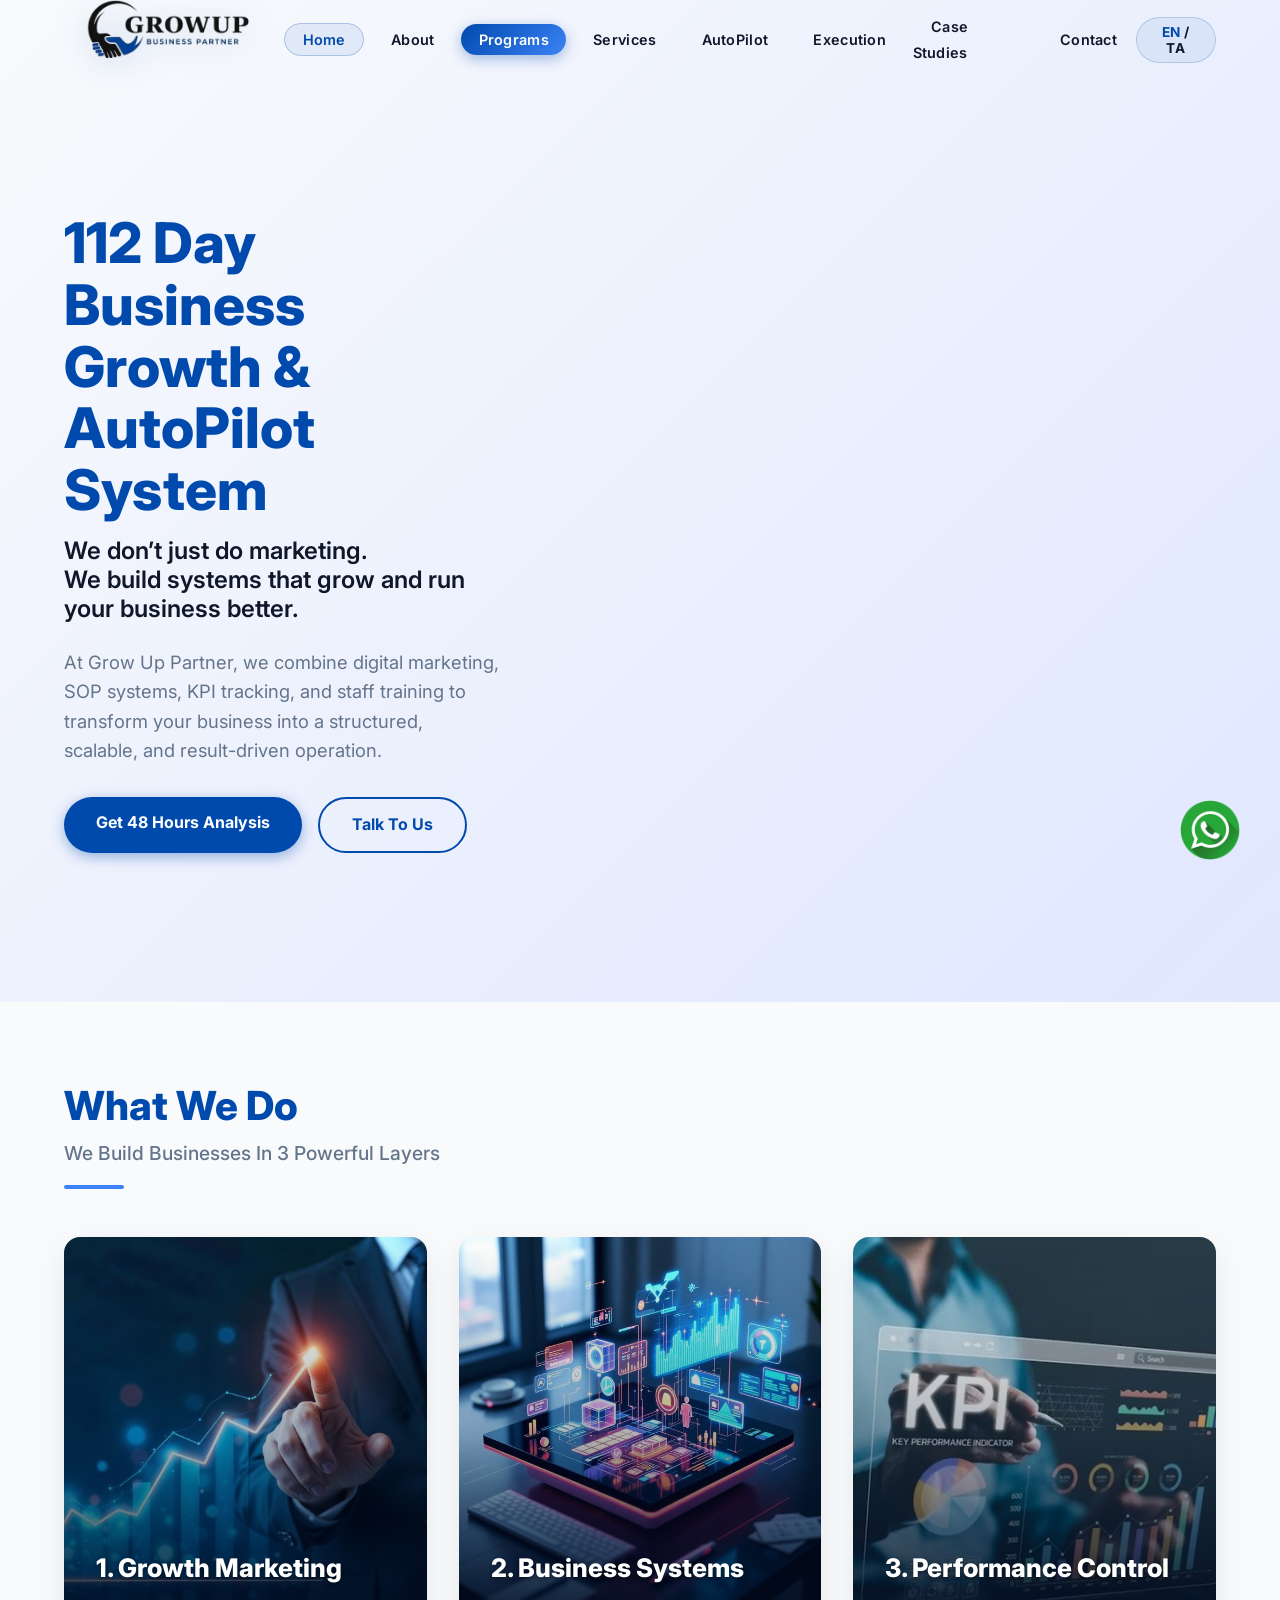
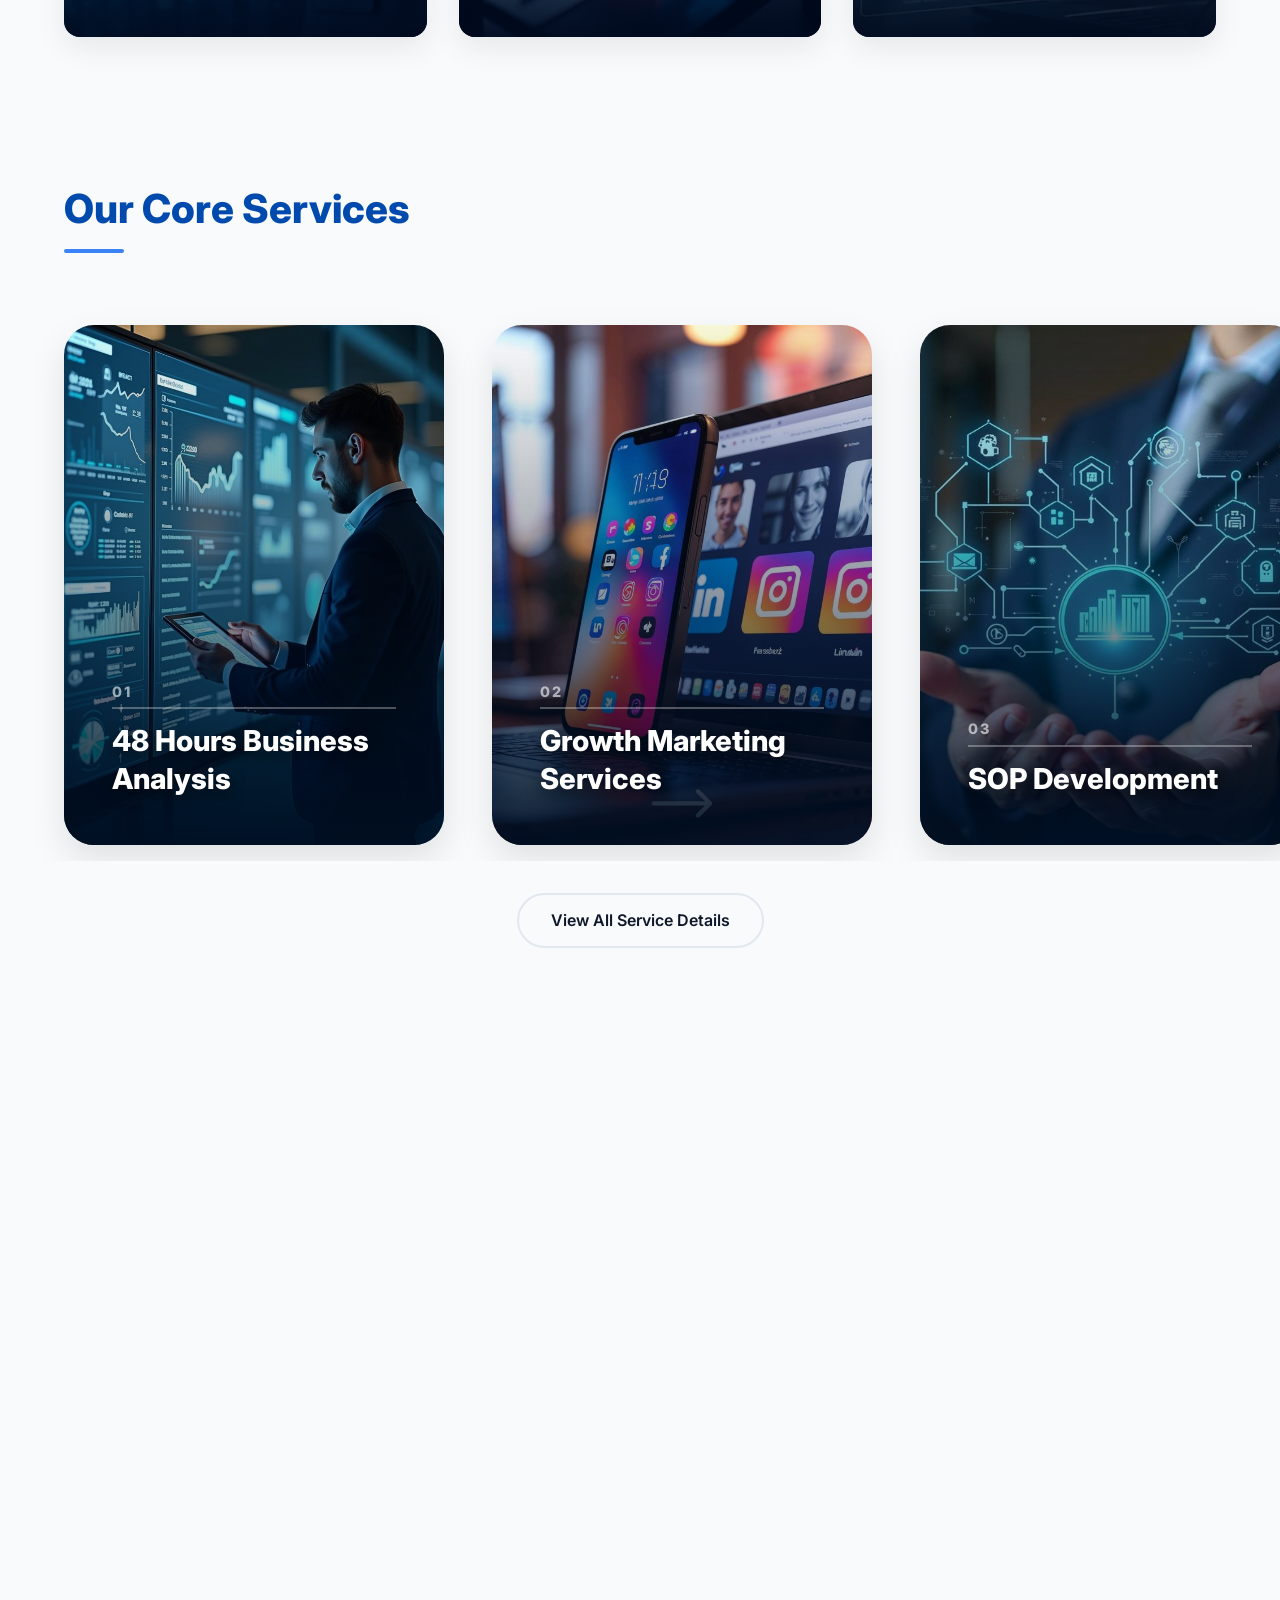
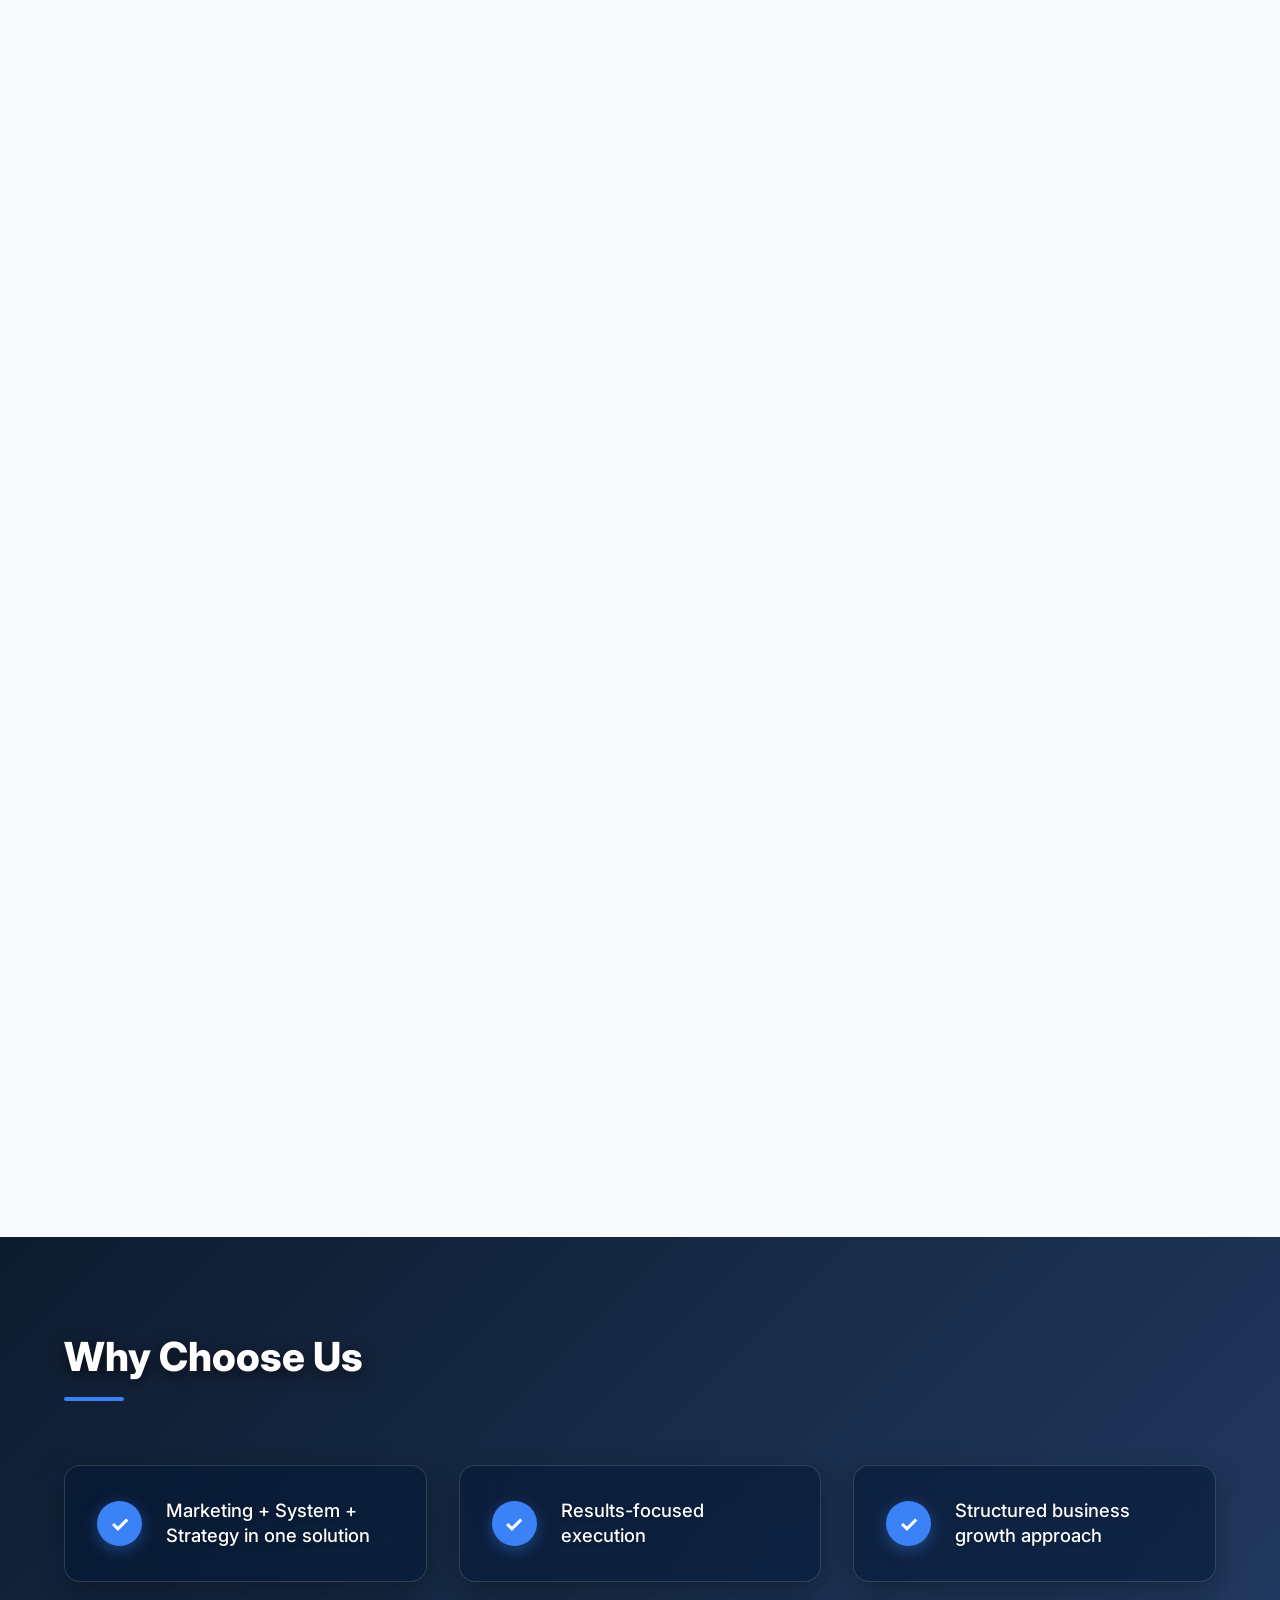
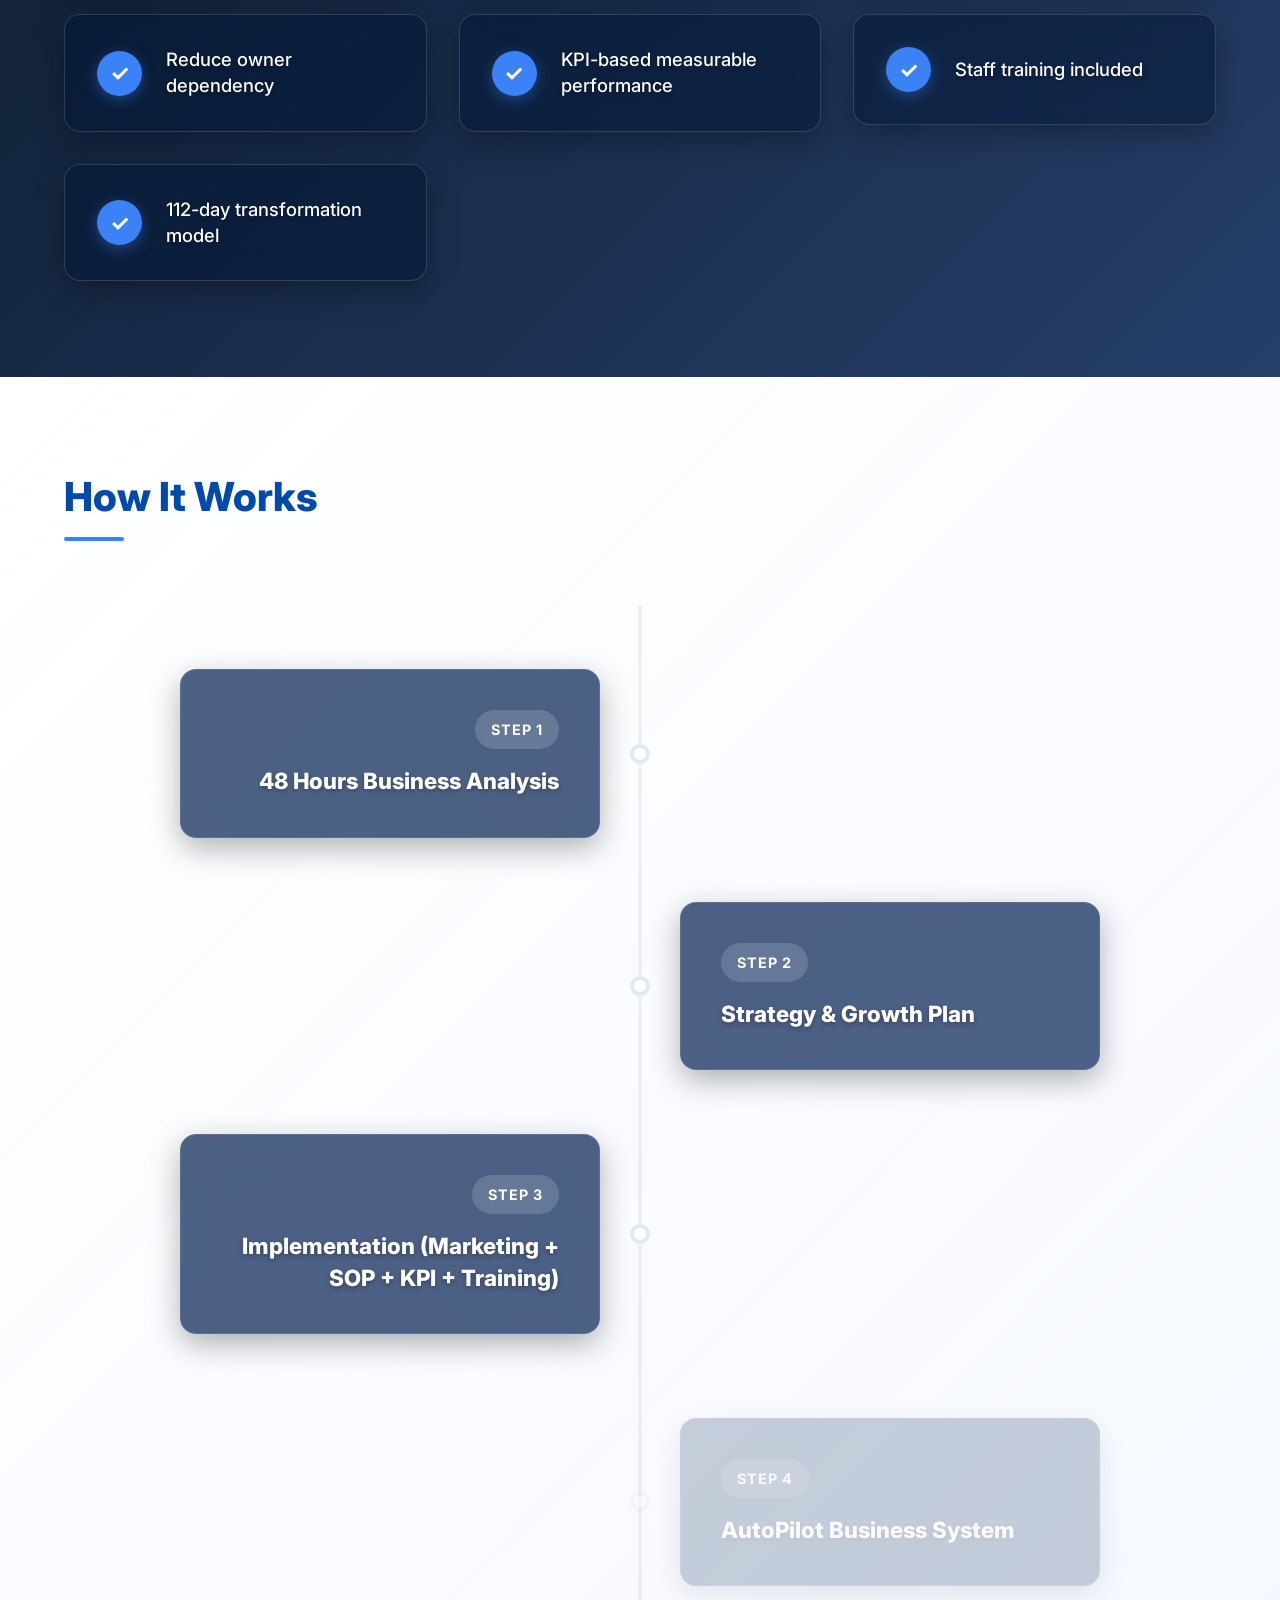
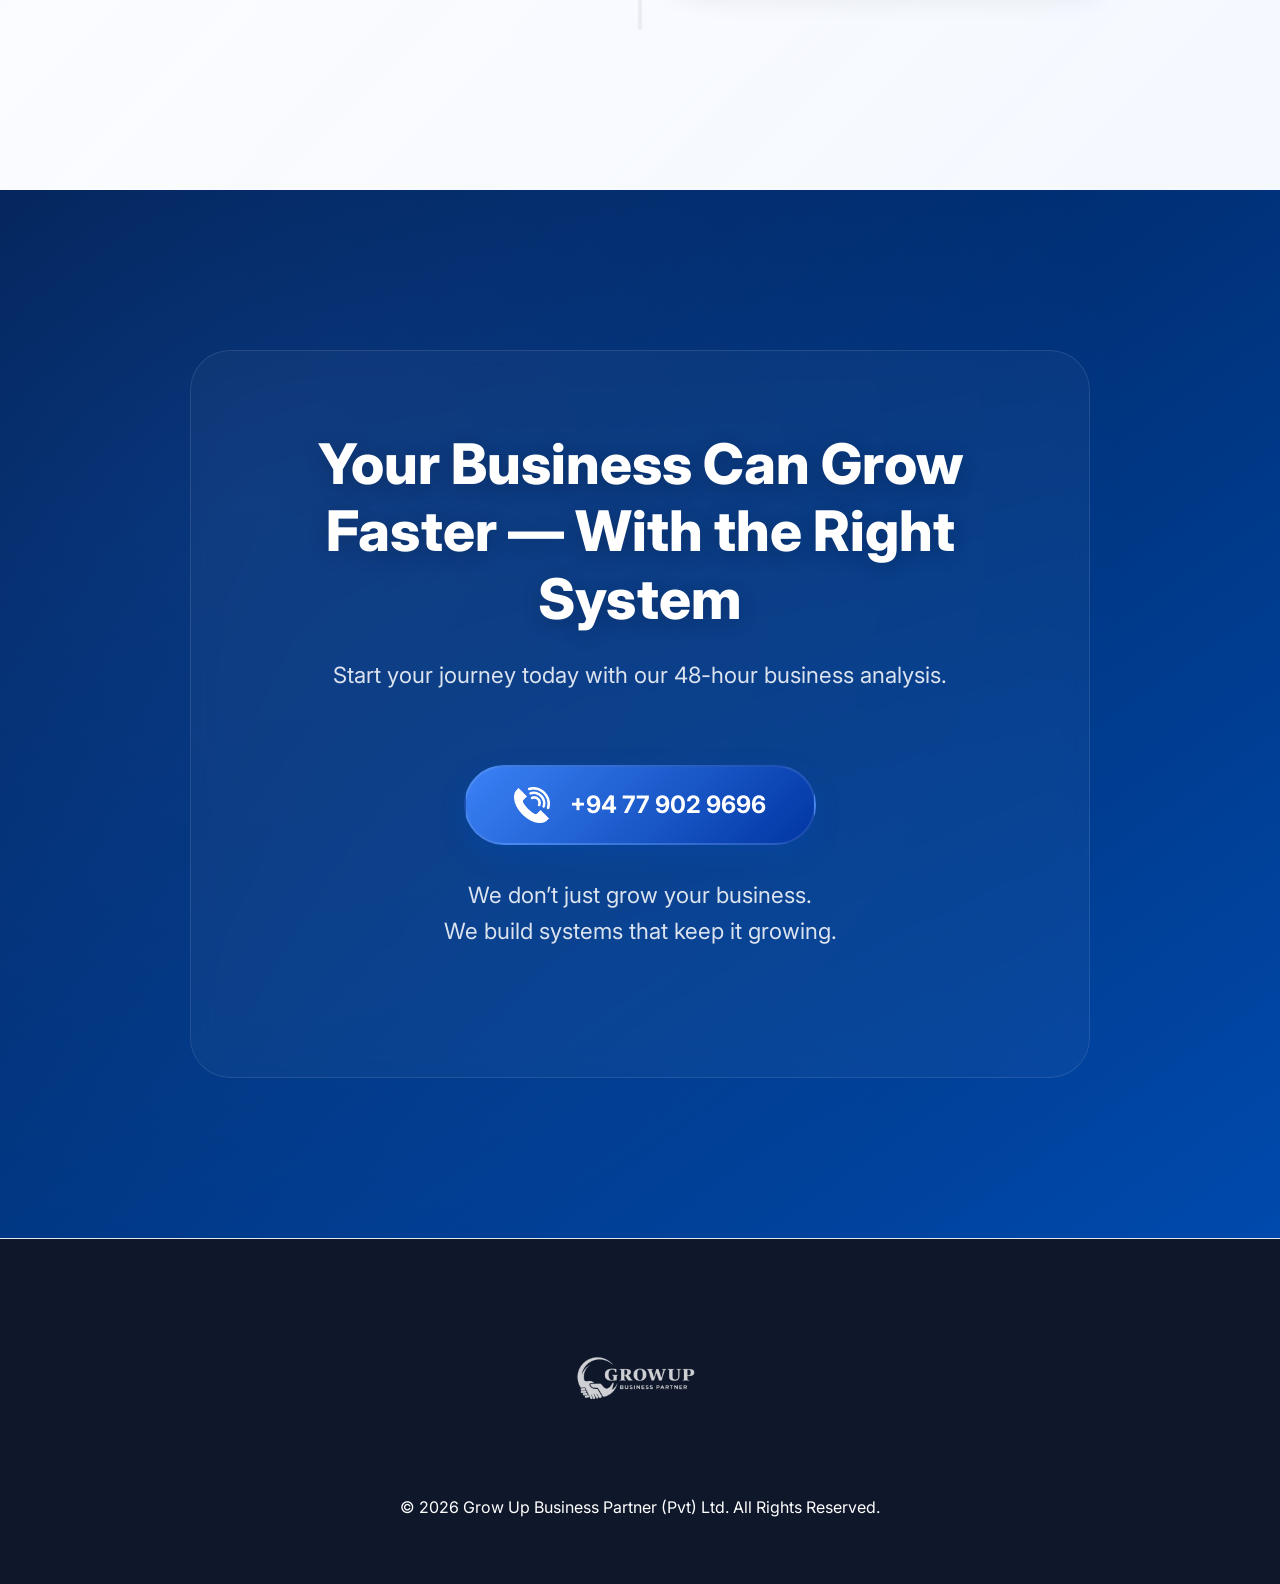
==== commit 354db523: "added change" ====
--- a/index.html
+++ b/index.html
@@ -360,7 +360,7 @@
     <!-- Footer -->
     <footer class="footer bg-dark">
         <img src="images/Growup_logo.png" alt="Grow Up Logo" class="footer-logo">
-        <p data-i18n="footer_copy">&copy; 2026 Grow Up Partner (Pvt) Ltd. All Rights Reserved.</p>
+        <p data-i18n="footer_copy">&copy; 2026 Grow Up Business Partner (Pvt) Ltd. All Rights Reserved.</p>
     </footer>
 
     <script src="script.js"></script>
--- a/style.css
+++ b/style.css
@@ -145,7 +145,7 @@
 }
 
 .logo-img {
-    height: 180px;
+    height: 220px;
     width: auto;
     max-width: 320px;
     object-fit: contain;
@@ -807,7 +807,7 @@
 }
 
 .footer-logo {
-    height: 120px;
+    height: 160px;
     margin-bottom: 1.5rem;
     filter: brightness(0) invert(1);
     opacity: 0.8;
